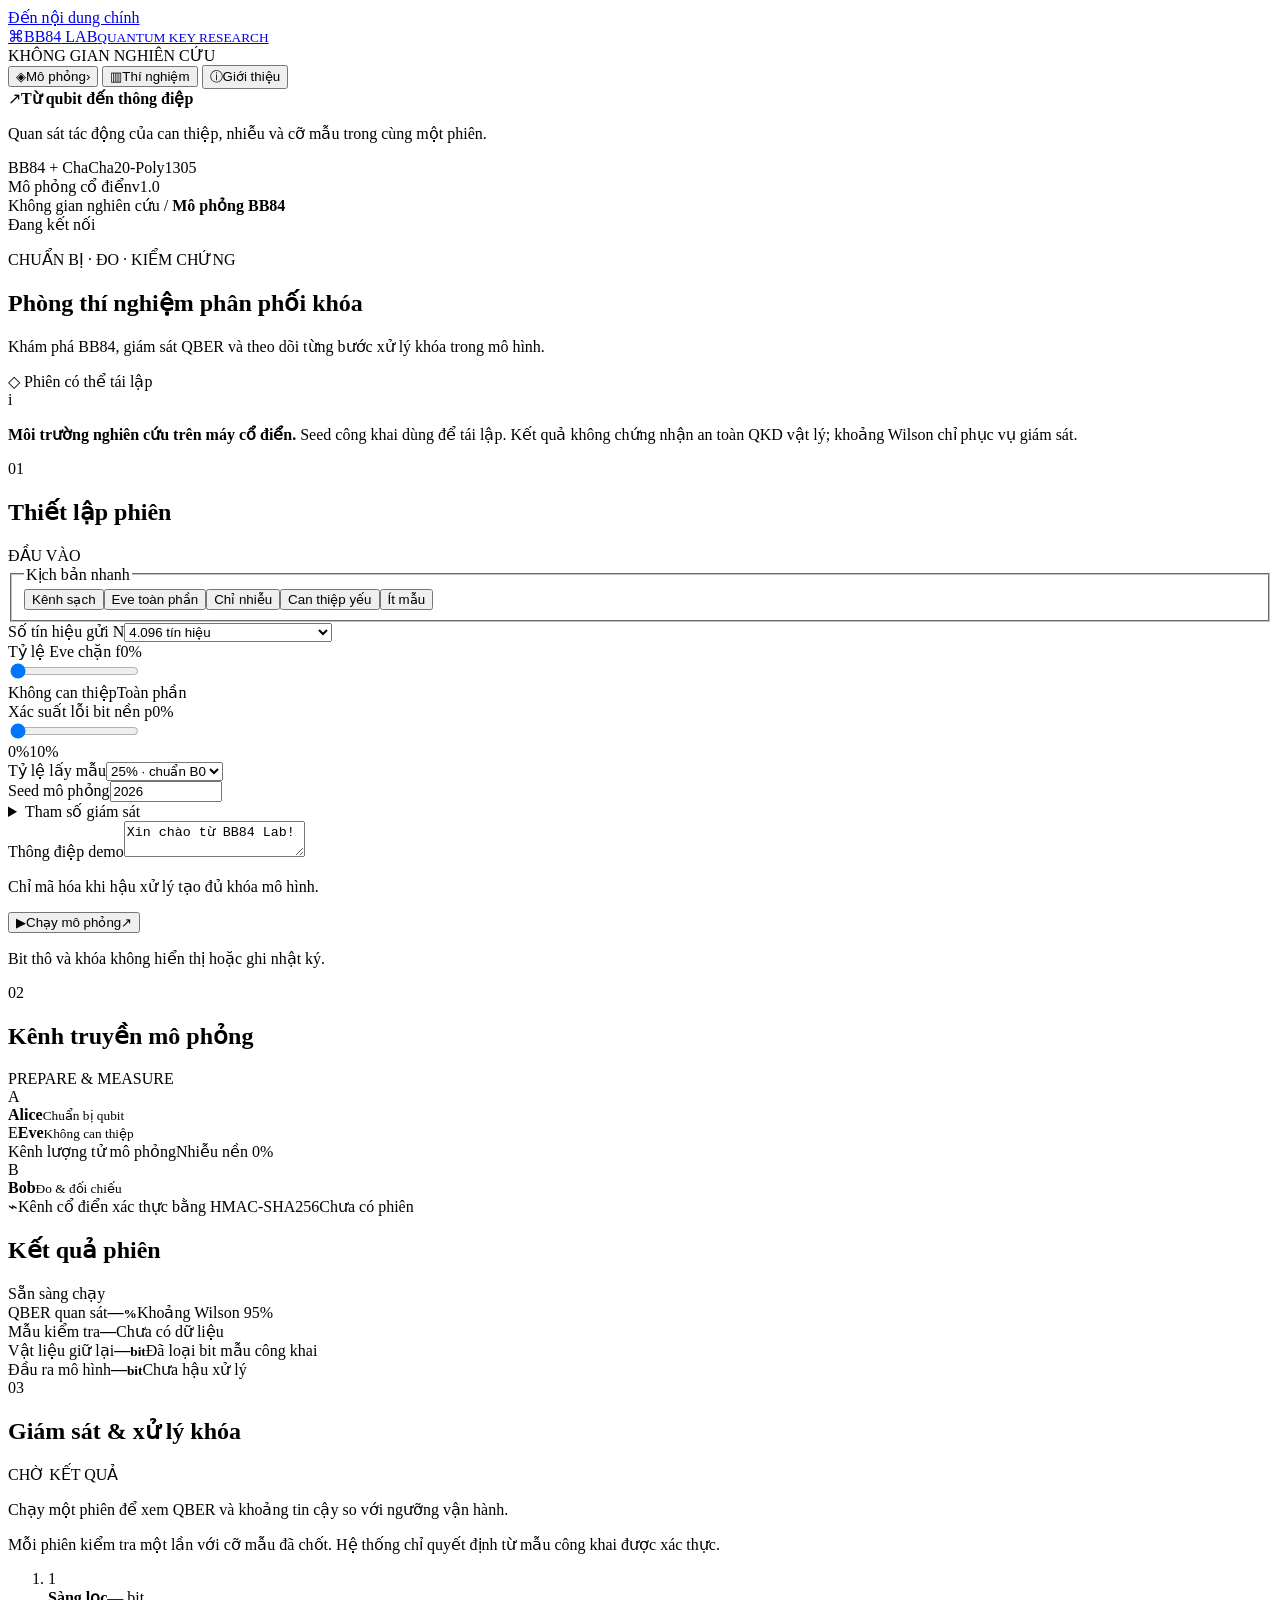
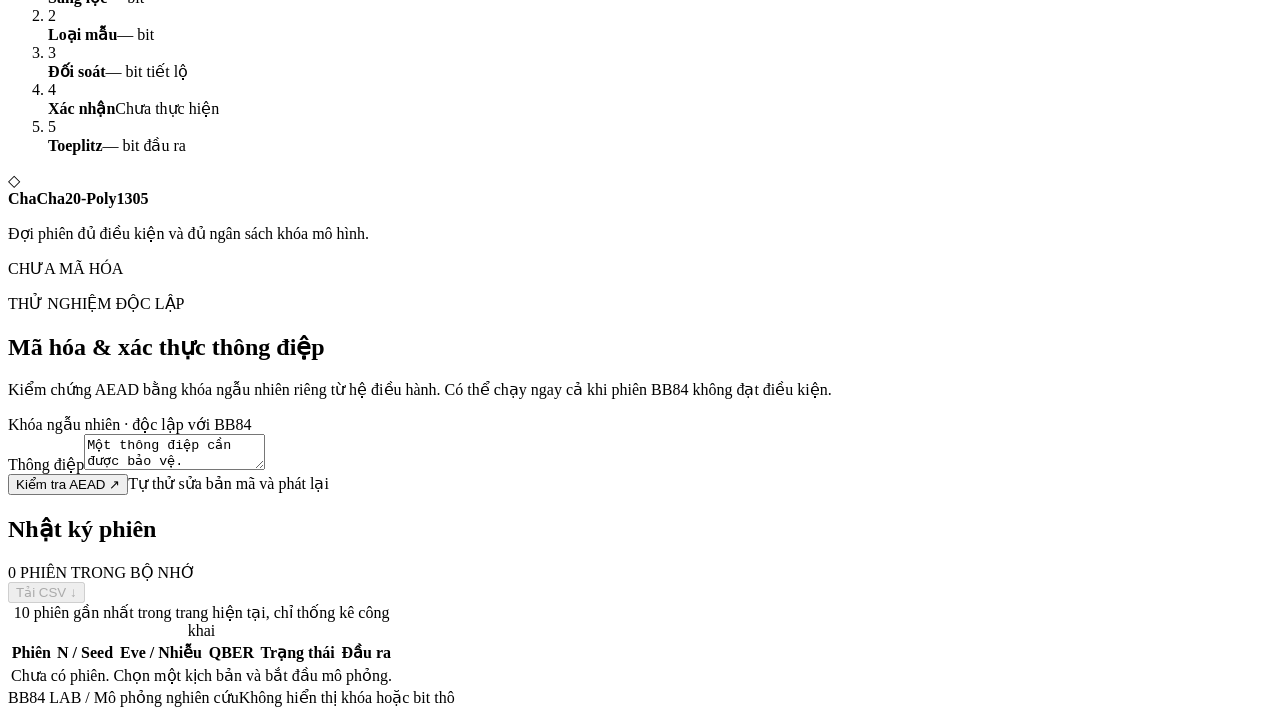
==== web/index.html @ b5ab41c3 "Initial commit" ====
<!doctype html>
<html lang="vi">
<head>
  <meta charset="utf-8">
  <meta name="viewport" content="width=device-width, initial-scale=1">
  <meta name="theme-color" content="#112d3a">
  <title>BB84 Lab · Phòng thí nghiệm phân phối khóa</title>
  <link rel="stylesheet" href="/styles.css">
  <script src="/app.js" defer></script>
</head>
<body>
  <a class="skip-link" href="#main-content">Đến nội dung chính</a>
  <aside class="sidebar">
    <a class="brand" href="#simulation" aria-label="BB84 Lab, trang mô phỏng"><span class="brand-icon" aria-hidden="true">⌘</span><span>BB84<span class="brand-light"> LAB</span><small>QUANTUM KEY RESEARCH</small></span></a>
    <div class="sidebar-label">KHÔNG GIAN NGHIÊN CỨU</div>
    <nav aria-label="Điều hướng chính">
      <button class="nav-link active" data-view="simulation" aria-current="page"><span aria-hidden="true">◈</span>Mô phỏng<span class="nav-arrow" aria-hidden="true">›</span></button>
      <button class="nav-link" data-view="experiments"><span aria-hidden="true">▥</span>Thí nghiệm</button>
      <button class="nav-link" data-view="about"><span aria-hidden="true">ⓘ</span>Giới thiệu</button>
    </nav>
    <div class="sidebar-note"><span class="small-orbit" aria-hidden="true">↗</span><strong>Từ qubit đến thông điệp</strong><p>Quan sát tác động của can thiệp, nhiễu và cỡ mẫu trong cùng một phiên.</p><span class="tag">BB84 + ChaCha20-Poly1305</span></div>
    <div class="sidebar-footer"><span class="status-dot" aria-hidden="true"></span>Mô phỏng cổ điển<span class="sidebar-version">v1.0</span></div>
  </aside>

  <div class="workspace">
    <header class="topbar"><div><span class="breadcrumb">Không gian nghiên cứu</span><span aria-hidden="true"> / </span><strong id="breadcrumb-current">Mô phỏng BB84</strong></div><div class="connection" id="connection-status" role="status"><span class="status-dot pending" aria-hidden="true"></span><span>Đang kết nối</span></div></header>
    <main id="main-content">
      <section id="view-simulation" class="view" aria-labelledby="page-title">
        <div class="page-heading"><div><p class="eyebrow">CHUẨN BỊ · ĐO · KIỂM CHỨNG</p><h1 id="page-title">Phòng thí nghiệm phân phối khóa</h1><p class="page-description">Khám phá BB84, giám sát QBER và theo dõi từng bước xử lý khóa trong mô hình.</p></div><span class="outline-tag"><span aria-hidden="true">◇</span> Phiên có thể tái lập</span></div>
        <div class="scope-banner"><span class="info-icon" aria-hidden="true">i</span><p><strong>Môi trường nghiên cứu trên máy cổ điển.</strong> Seed công khai dùng để tái lập. Kết quả không chứng nhận an toàn QKD vật lý; khoảng Wilson chỉ phục vụ giám sát.</p></div>

        <div class="simulation-grid">
          <section class="card controls-card" aria-labelledby="configuration-title">
            <div class="card-heading"><div><span class="section-number">01</span><h2 id="configuration-title">Thiết lập phiên</h2></div><span class="mini-label">ĐẦU VÀO</span></div>
            <form id="simulation-form">
              <fieldset class="preset-fieldset"><legend>Kịch bản nhanh</legend><div class="presets"><button type="button" class="preset active" data-preset="clean">Kênh sạch</button><button type="button" class="preset" data-preset="eve">Eve toàn phần</button><button type="button" class="preset" data-preset="noise">Chỉ nhiễu</button><button type="button" class="preset" data-preset="weak">Can thiệp yếu</button><button type="button" class="preset" data-preset="small">Ít mẫu</button></div></fieldset>
              <div class="form-row"><label for="signals">Số tín hiệu gửi <span>N</span></label><select id="signals" name="signals"><option value="16">16 tín hiệu · kiểm tra thiếu mẫu</option><option value="1024">1.024 tín hiệu</option><option value="4096" selected>4.096 tín hiệu</option><option value="16384">16.384 tín hiệu</option></select></div>
              <div class="form-row range-row"><div class="label-line"><label for="eve">Tỷ lệ Eve chặn <span>f</span></label><output id="eve-value" for="eve">0%</output></div><input id="eve" name="eve_fraction" type="range" min="0" max="1" step="0.01" value="0"><div class="range-captions"><span>Không can thiệp</span><span>Toàn phần</span></div></div>
              <div class="form-row range-row"><div class="label-line"><label for="noise">Xác suất lỗi bit nền <span>p</span></label><output id="noise-value" for="noise">0%</output></div><input id="noise" name="noise_probability" type="range" min="0" max="0.1" step="0.001" value="0"><div class="range-captions"><span>0%</span><span>10%</span></div></div>
              <div class="two-columns"><div class="form-row"><label for="sample">Tỷ lệ lấy mẫu</label><select id="sample" name="sample_fraction"><option value="0.1">10%</option><option value="0.25" selected>25% · chuẩn B0</option><option value="0.5">50%</option></select></div><div class="form-row"><label for="seed">Seed mô phỏng</label><input id="seed" name="seed" type="number" min="0" max="2147483647" step="1" value="2026" required></div></div>
              <details class="advanced"><summary>Tham số giám sát</summary><div class="two-columns"><div class="form-row"><label for="threshold">Ngưỡng QBER</label><select id="threshold"><option value="0.03">3%</option><option value="0.05" selected>5%</option><option value="0.08">8%</option></select></div><div class="form-row"><label for="min-samples">Mẫu tối thiểu</label><input id="min-samples" type="number" min="1" max="10000" value="100" step="1" required></div></div><label class="checkbox-label" for="tamper-transcript"><input id="tamper-transcript" type="checkbox">Thử sửa transcript công khai</label><p class="input-help">Phiên phải hủy ngay khi xác thực thất bại.</p></details>
              <div class="form-row"><label for="session-message">Thông điệp demo</label><textarea id="session-message" rows="2" maxlength="4096">Xin chào từ BB84 Lab!</textarea><p class="input-help">Chỉ mã hóa khi hậu xử lý tạo đủ khóa mô hình.</p></div>
              <button id="run-session" class="button primary" type="submit"><span aria-hidden="true">▶</span><span>Chạy mô phỏng</span><span class="button-shortcut" aria-hidden="true">↗</span></button>
              <p class="form-footnote">Bit thô và khóa không hiển thị hoặc ghi nhật ký.</p>
            </form>
          </section>

          <div class="results-column">
            <section class="card topology-card" aria-labelledby="channel-title"><div class="card-heading"><div><span class="section-number">02</span><h2 id="channel-title">Kênh truyền mô phỏng</h2></div><span class="tag neutral">PREPARE &amp; MEASURE</span></div>
              <div class="topology"><div class="participant"><div class="participant-icon alice" aria-hidden="true">A</div><strong>Alice</strong><small>Chuẩn bị qubit</small></div><div class="quantum-link"><div class="eve-node" id="eve-node"><span aria-hidden="true">E</span><strong>Eve</strong><small id="eve-channel-label">Không can thiệp</small></div><div class="signal-line" aria-hidden="true"><i></i><i></i><i></i><i></i><i></i></div><span class="channel-label">Kênh lượng tử mô phỏng</span><span class="channel-noise" id="noise-channel-label">Nhiễu nền 0%</span></div><div class="participant"><div class="participant-icon bob" aria-hidden="true">B</div><strong>Bob</strong><small>Đo &amp; đối chiếu</small></div></div><div class="authenticated-line"><span aria-hidden="true">⌁</span>Kênh cổ điển xác thực bằng HMAC-SHA256<span class="line-status" id="transcript-status">Chưa có phiên</span></div>
            </section>

            <section aria-labelledby="result-title"><div class="result-title-row"><h2 id="result-title">Kết quả phiên</h2><span class="result-badge neutral" id="session-state">Sẵn sàng chạy</span></div><div id="session-error" class="error-message" role="alert" hidden></div><div class="metrics" id="session-metrics" aria-live="polite" aria-atomic="true"><article class="metric"><span class="metric-label">QBER quan sát</span><strong id="metric-qber">—<small>%</small></strong><span class="metric-note" id="metric-ci">Khoảng Wilson 95%</span></article><article class="metric"><span class="metric-label">Mẫu kiểm tra</span><strong id="metric-samples">—</strong><span class="metric-note" id="metric-errors">Chưa có dữ liệu</span></article><article class="metric"><span class="metric-label">Vật liệu giữ lại</span><strong id="metric-retained">—<small>bit</small></strong><span class="metric-note">Đã loại bit mẫu công khai</span></article><article class="metric"><span class="metric-label">Đầu ra mô hình</span><strong id="metric-output">—<small>bit</small></strong><span class="metric-note" id="metric-key-status">Chưa hậu xử lý</span></article></div></section>

            <section class="card monitor-card" aria-labelledby="monitor-title"><div class="card-heading"><div><span class="section-number">03</span><h2 id="monitor-title">Giám sát &amp; xử lý khóa</h2></div><span class="mini-label" id="runtime-label">CHỜ KẾT QUẢ</span></div><div class="monitor-visual" id="qber-visual"><p>Chạy một phiên để xem QBER và khoảng tin cậy so với ngưỡng vận hành.</p></div><p id="decision-explanation" class="decision-explanation">Mỗi phiên kiểm tra một lần với cỡ mẫu đã chốt. Hệ thống chỉ quyết định từ mẫu công khai được xác thực.</p><ol class="pipeline" aria-label="Các bước xử lý khóa"><li><span class="step-dot">1</span><div><strong>Sàng lọc</strong><span id="stage-sifted">— bit</span></div></li><li><span class="step-dot">2</span><div><strong>Loại mẫu</strong><span id="stage-retained">— bit</span></div></li><li><span class="step-dot">3</span><div><strong>Đối soát</strong><span id="stage-parity">— bit tiết lộ</span></div></li><li><span class="step-dot">4</span><div><strong>Xác nhận</strong><span id="stage-confirmation">Chưa thực hiện</span></div></li><li><span class="step-dot">5</span><div><strong>Toeplitz</strong><span id="stage-output">— bit đầu ra</span></div></li></ol><div class="encryption-result" id="integrated-encryption"><span class="lock-icon" aria-hidden="true">◇</span><div><strong>ChaCha20-Poly1305</strong><p id="integrated-status">Đợi phiên đủ điều kiện và đủ ngân sách khóa mô hình.</p></div><span id="integrated-badge" class="tag neutral">CHƯA MÃ HÓA</span></div><div id="session-details" class="session-details" hidden></div></section>
          </div>
        </div>

        <section class="card aead-card" aria-labelledby="aead-title"><div class="aead-description"><p class="eyebrow">THỬ NGHIỆM ĐỘC LẬP</p><h2 id="aead-title">Mã hóa &amp; xác thực thông điệp</h2><p>Kiểm chứng AEAD bằng khóa ngẫu nhiên riêng từ hệ điều hành. Có thể chạy ngay cả khi phiên BB84 không đạt điều kiện.</p><span class="tag neutral">Khóa ngẫu nhiên · độc lập với BB84</span></div><form id="aead-form" class="aead-form"><label for="aead-message">Thông điệp</label><textarea id="aead-message" rows="2" maxlength="4096">Một thông điệp cần được bảo vệ.</textarea><div class="aead-action"><button type="submit" class="button secondary" id="run-aead">Kiểm tra AEAD <span aria-hidden="true">↗</span></button><span class="input-help">Tự thử sửa bản mã và phát lại</span></div><div id="aead-result" aria-live="polite" class="aead-result"></div></form></section>

        <section class="card history-card" aria-labelledby="history-title"><div class="card-heading"><div><h2 id="history-title">Nhật ký phiên</h2><span class="mini-label" id="history-count">0 PHIÊN TRONG BỘ NHỚ</span></div><button class="text-button" id="download-history" disabled>Tải CSV <span aria-hidden="true">↓</span></button></div><div class="table-scroll"><table><caption class="sr-only">10 phiên gần nhất trong trang hiện tại, chỉ thống kê công khai</caption><thead><tr><th scope="col">Phiên</th><th scope="col">N / Seed</th><th scope="col">Eve / Nhiễu</th><th scope="col">QBER</th><th scope="col">Trạng thái</th><th scope="col">Đầu ra</th></tr></thead><tbody id="history-body"><tr><td colspan="6" class="empty-cell">Chưa có phiên. Chọn một kịch bản và bắt đầu mô phỏng.</td></tr></tbody></table></div></section>
      </section>

      <section id="view-experiments" class="view" aria-labelledby="experiments-title" hidden><div class="page-heading"><div><p class="eyebrow">DỮ LIỆU · ĐỐI SÁNH · ĐỘ BẤT ĐỊNH</p><h1 id="experiments-title">Kết quả thí nghiệm</h1><p class="page-description">Quan sát từ dữ liệu đã đo, tách hiệu chỉnh và đánh giá bằng seed mới.</p></div><button class="button secondary" id="refresh-study">Làm mới dữ liệu</button></div><div id="study-error" class="error-message" role="alert" hidden></div><div id="study-empty" class="card empty-study"><span class="empty-symbol" aria-hidden="true">▥</span><h2>Chưa có bộ thí nghiệm hoàn tất</h2><p>Kết quả sẽ xuất hiện sau khi bộ chạy nghiên cứu hoàn thành. Không có số liệu minh họa được điền sẵn.</p></div><div id="study-content" hidden><div class="study-summary metrics"><article class="metric"><span class="metric-label">Phiên mô phỏng độc lập</span><strong id="study-sessions">—</strong><span class="metric-note">Không cộng lặp kết quả ghép cặp</span></article><article class="metric"><span class="metric-label">Tỷ lệ mẫu đóng băng</span><strong id="study-alpha">—</strong><span class="metric-note">Chọn trước khi đánh giá độc lập</span></article><article class="metric"><span class="metric-label">Bộ đánh giá</span><strong id="study-evaluation">—</strong><span class="metric-note">Seed khác bộ hiệu chỉnh</span></article><article class="metric"><span class="metric-label">Mốc đối sánh B0</span><strong>25<small>%</small></strong><span class="metric-note">Cùng N, f, p và luật giám sát</span></article></div><section class="card chart-card"><div class="card-heading"><div><h2>QBER theo mức can thiệp</h2><span class="mini-label" id="study-source-label">DỮ LIỆU ĐÃ ĐO</span></div><div class="chart-filters"><label for="study-n">N<select id="study-n"></select></label><label for="study-noise">Nhiễu<select id="study-noise"></select></label></div></div><div id="study-chart" class="study-chart"></div><p class="chart-caption">Đường nét đứt: kỳ vọng của mô hình. Điểm và đường liền: QBER trung bình đo được. Khoảng Wilson của tỷ lệ bất thường có trong bảng.</p></section><section class="card"><div class="card-heading"><div><h2>Thống kê theo cấu hình</h2><span class="mini-label">KHÔNG GỘP CAN THIỆP YẾU VỚI MẠNH</span></div></div><div class="table-scroll"><table><caption class="sr-only">Các kết quả theo bộ lọc N và nhiễu</caption><thead><tr><th scope="col">Eve</th><th scope="col">Lấy mẫu</th><th scope="col">Số phiên</th><th scope="col">QBER TB</th><th scope="col">Bất thường · CI 95%</th><th scope="col">Chưa đủ bằng chứng</th><th scope="col">Y_pre TB</th></tr></thead><tbody id="study-table"></tbody></table></div></section><section class="card" aria-labelledby="paired-title"><div class="card-heading"><div><h2 id="paired-title">Chênh lệch ghép cặp so với B0</h2><span class="mini-label">Y_PRE · CÙNG PHIÊN · CÙNG MỨC NHIỄU ĐÃ CHỌN</span></div></div><p class="paired-explanation">Hiệu số số bit tiền xử lý của từng phương án trừ B0 (25%). CI bootstrap 95% mô tả trung bình; phân bố thể hiện qua trung vị và khoảng nhỏ nhất–lớn nhất. Y_pre tăng chưa chứng minh khóa cuối tăng hoặc đạt đủ tiêu chí lựa chọn.</p><div class="table-scroll"><table><caption class="sr-only">Phân bố chênh lệch Y_pre theo cặp phiên, N=4.096</caption><thead><tr><th scope="col">Eve</th><th scope="col">Lấy mẫu</th><th scope="col">Số cặp</th><th scope="col">TB · CI 95% (bit)</th><th scope="col">Trung vị</th><th scope="col">Nhỏ nhất → lớn nhất</th><th scope="col">Nhận định trong mô hình</th></tr></thead><tbody id="paired-table"></tbody></table></div></section><section class="card postprocessing-study" id="study-postprocessing" aria-labelledby="post-study-title" hidden><div class="card-heading"><div><h2 id="post-study-title">Hậu xử lý đã đo</h2><span class="mini-label">CASCADE · XÁC NHẬN · TOEPLITZ</span></div></div><div class="metrics"><article class="metric"><span class="metric-label">Phiên đã xử lý</span><strong id="study-post-rows">—</strong><span class="metric-note">Không thêm phiên mô phỏng độc lập</span></article><article class="metric"><span class="metric-label">Đủ khóa mô hình</span><strong id="study-post-ready">—</strong><span class="metric-note">Đã xác nhận và đủ ngân sách đầu ra</span></article><article class="metric"><span class="metric-label">Thất bại · đã hủy</span><strong id="study-post-failed">—</strong><span class="metric-note">Không phát hành khóa khi xác nhận lỗi</span></article></div><p class="paired-explanation">Y_final được đo sau đối soát, xác nhận và rút ngắn theo ngân sách entropy đã công bố của mô hình giáo dục. Cascade hữu hạn vòng có thể chưa sửa hết lỗi; xác nhận thất bại phải hủy phiên. Các giá trị này không phải bảo đảm QKD vật lý hoặc composable.</p></section><section class="card study-downloads"><h2>Dữ liệu &amp; biểu đồ</h2><p class="input-help" id="study-selection-note"></p><div class="download-links" id="study-downloads"></div><div id="study-figures" class="study-figures"></div></section></div></section>

      <section id="view-about" class="view" aria-labelledby="about-title" hidden><div class="page-heading"><div><p class="eyebrow">NGUYÊN LÝ · PHẠM VI · GIỚI HẠN</p><h1 id="about-title">Hiểu đúng mô hình</h1><p class="page-description">Một phòng thí nghiệm phần mềm cho việc học và đánh giá giám sát QBER.</p></div></div><div class="about-grid"><article class="card about-card"><span class="section-number">01</span><h2>BB84 chuẩn bị và đo</h2><p>Alice và Bob chọn cơ sở Z/X độc lập. Các vị trí có cùng cơ sở được sàng lọc; mẫu công khai được loại khỏi vật liệu giữ lại của cả hai phía.</p><p>Eve chặn–đo–gửi lại toàn phần tạo QBER kỳ vọng 25% khi không có nhiễu. Với lỗi bit nền độc lập: <code>q = p + f/4 − pf/2</code>. Các trường hợp chuẩn bị/đo một qubit được đối chiếu bằng Qiskit/Aer trong bộ kiểm chứng.</p></article><article class="card about-card"><span class="section-number">02</span><h2>Giám sát không xác định nguyên nhân</h2><p>Khoảng Wilson 95% so với ngưỡng vận hành cho ba trạng thái: tiếp tục, bất thường hoặc chưa đủ bằng chứng. QBER cao có thể do Eve, nhiễu hoặc cả hai.</p><p>Can thiệp yếu có thể không bị phát hiện. Một kết quả QBER thấp không chứng minh phiên an toàn.</p></article><article class="card about-card"><span class="section-number">03</span><h2>Hậu xử lý ở mức giáo dục</h2><p>Đã triển khai đối soát Cascade bằng parity, xác nhận khóa và rút ngắn bằng Toeplitz, có theo dõi dữ liệu tiết lộ và ngân sách đầu ra. Nếu xác nhận thất bại hoặc thiếu ngân sách, phiên bị hủy. Không sao chép bit Alice sang Bob hoặc băm chuỗi ngắn để tạo thêm entropy.</p><p>Đầu ra là khóa của mô hình, chưa phải chứng nhận an toàn QKD composable hay phân tích finite-key đầy đủ.</p></article><article class="card about-card"><span class="section-number">04</span><h2>AEAD và vòng đời khóa</h2><p>ChaCha20-Poly1305 do thư viện <code>cryptography</code> thực hiện. Nonce 96 bit không lặp với cùng khóa; AAD ràng buộc phiên, vai trò và số thứ tự. Phía nhận từ chối phát lại.</p><p>Seed nghiên cứu là công khai. Không dùng khóa từ mô phỏng để bảo vệ dữ liệu thật. Demo AEAD riêng dùng khóa ngẫu nhiên từ hệ điều hành.</p></article></div><div class="scope-banner about-footer"><span class="info-icon" aria-hidden="true">i</span><p>Không có photon thật, thiết bị quang học hoặc truyền thông lượng tử vật lý. Mọi kết luận chỉ áp dụng cho mô hình và các cấu hình đã kiểm tra.</p></div></section>
      <footer class="page-footer"><span>BB84 LAB <span aria-hidden="true">/</span> Mô phỏng nghiên cứu</span><span>Không hiển thị khóa hoặc bit thô</span></footer>
    </main>
  </div>
</body>
</html>
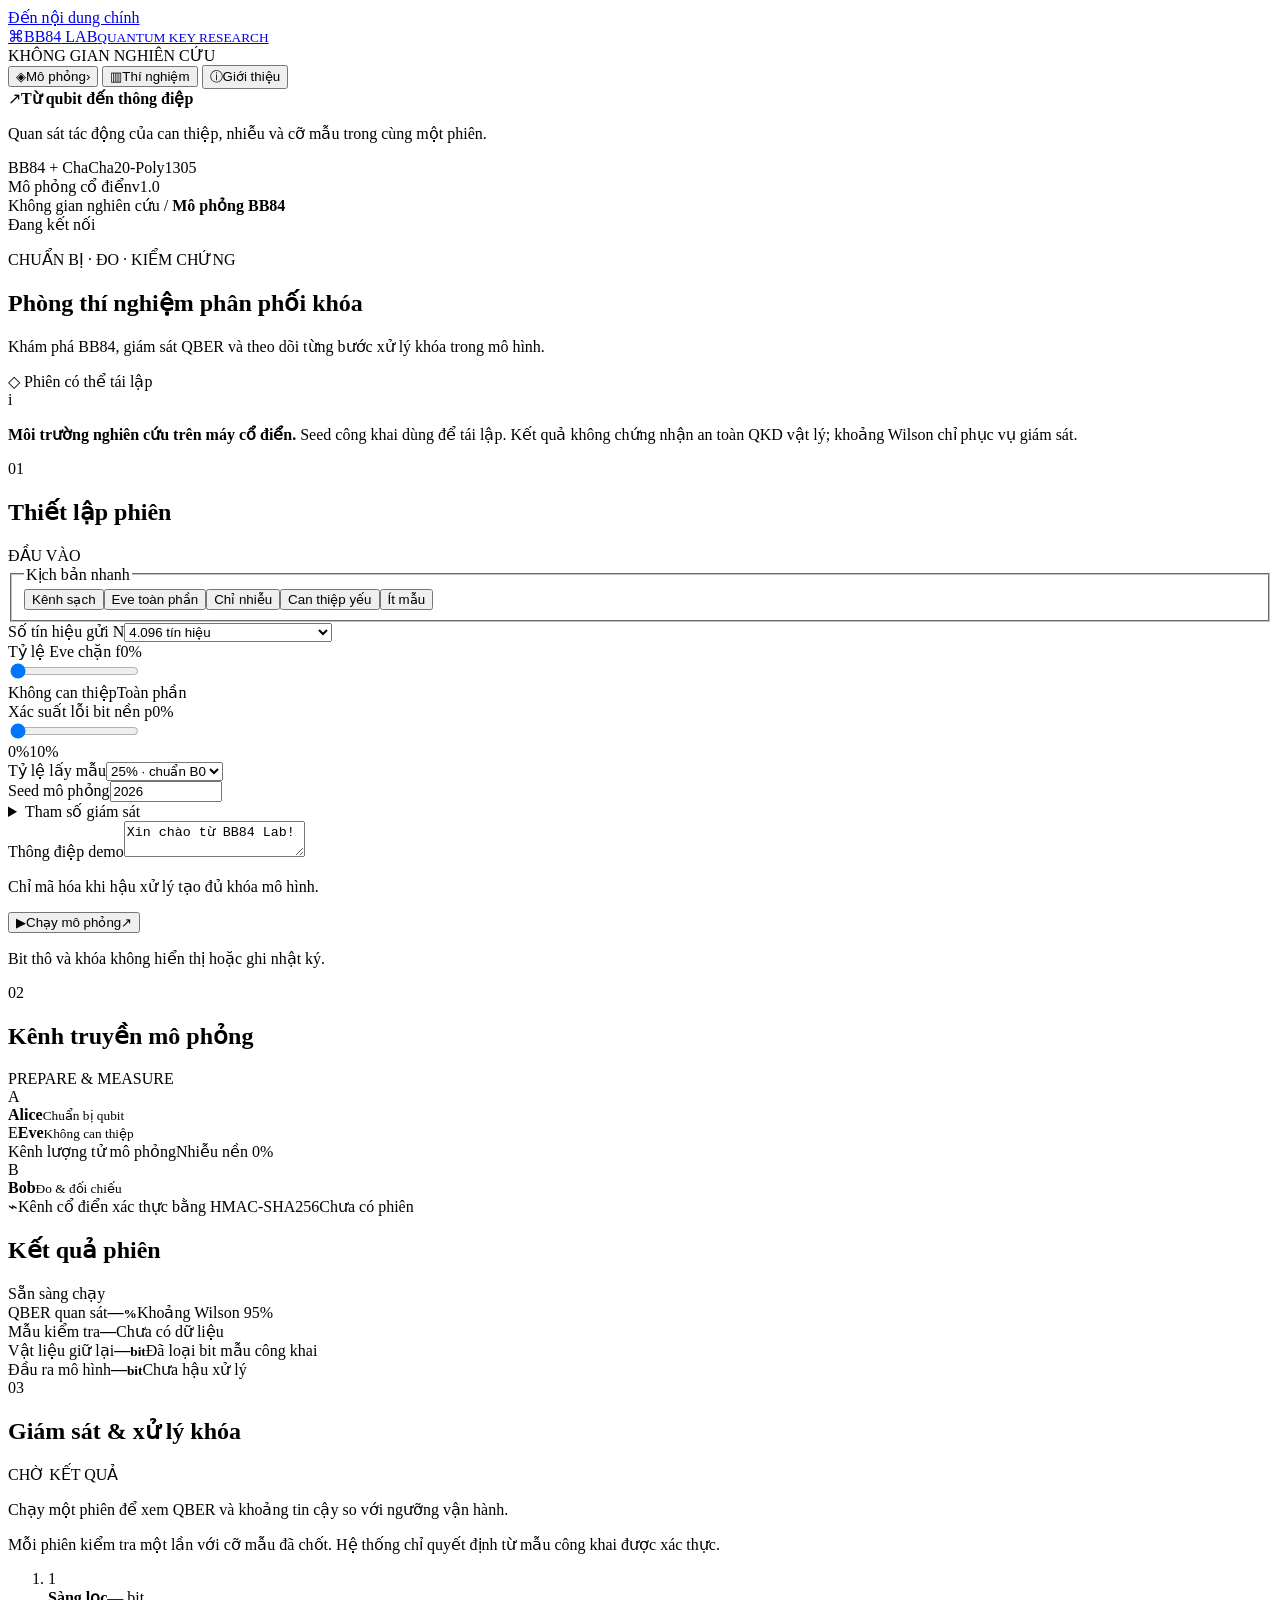
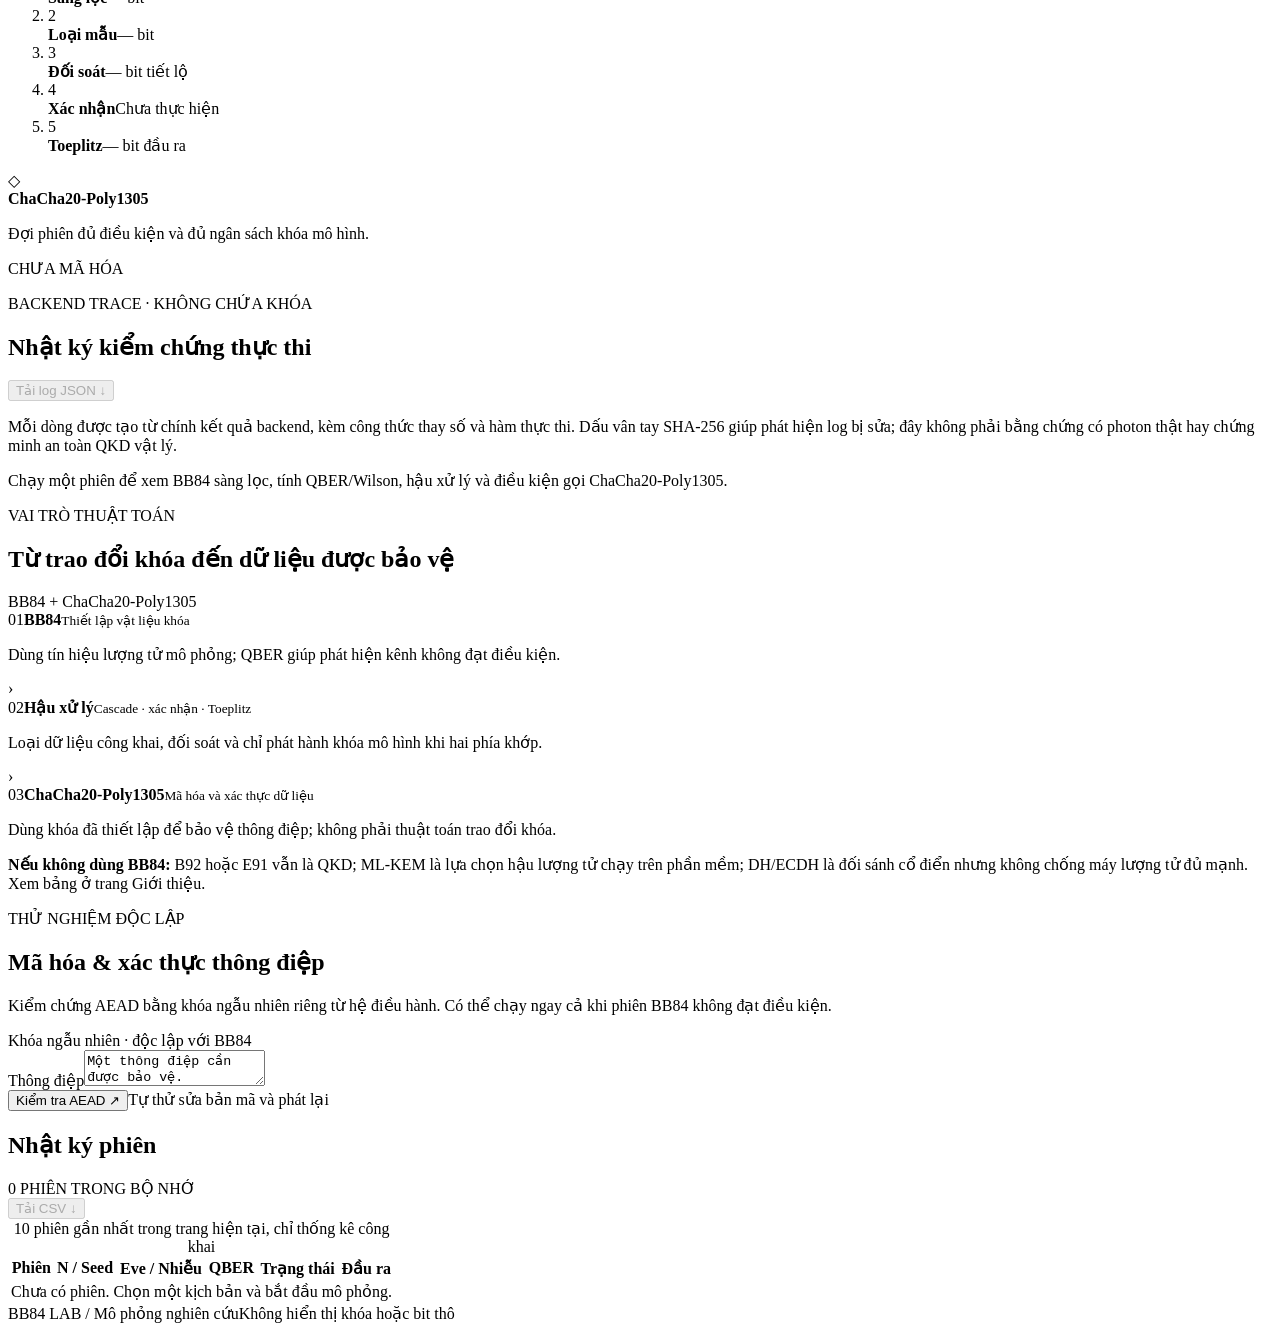
==== commit 618d505e: "feat: add BB84 execution verification" ====
--- a/web/index.html
+++ b/web/index.html
@@ -56,6 +56,38 @@
           </div>
         </div>
 
+        <section class="card verification-card" aria-labelledby="verification-title">
+          <div class="verification-heading">
+            <div><p class="eyebrow">BACKEND TRACE · KHÔNG CHỨA KHÓA</p><h2 id="verification-title">Nhật ký kiểm chứng thực thi</h2></div>
+            <button class="button secondary audit-download" id="download-verification" type="button" disabled>Tải log JSON <span aria-hidden="true">↓</span></button>
+          </div>
+          <p class="verification-intro">Mỗi dòng được tạo từ chính kết quả backend, kèm công thức thay số và hàm thực thi. Dấu vân tay SHA-256 giúp phát hiện log bị sửa; đây không phải bằng chứng có photon thật hay chứng minh an toàn QKD vật lý.</p>
+          <div id="verification-empty" class="verification-empty">Chạy một phiên để xem BB84 sàng lọc, tính QBER/Wilson, hậu xử lý và điều kiện gọi ChaCha20-Poly1305.</div>
+          <div id="verification-content" hidden aria-live="polite">
+            <div class="verification-grid">
+              <section class="verification-panel" aria-labelledby="verification-bb84-title"><h3 id="verification-bb84-title">BB84 · QBER</h3><ol id="verification-bb84" class="verification-list"></ol></section>
+              <section class="verification-panel" aria-labelledby="verification-post-title"><h3 id="verification-post-title">Hậu xử lý khóa</h3><ol id="verification-postprocess" class="verification-list"></ol></section>
+              <section class="verification-panel" aria-labelledby="verification-aead-title"><h3 id="verification-aead-title">ChaCha20-Poly1305</h3><ol id="verification-aead" class="verification-list"></ol></section>
+            </div>
+            <div class="verification-digest"><span>Dấu vân tay log SHA-256</span><code id="verification-sha">—</code></div>
+          </div>
+        </section>
+
+        <section class="card crypto-stack" aria-labelledby="crypto-stack-title">
+          <div class="crypto-stack-heading">
+            <div><p class="eyebrow">VAI TRÒ THUẬT TOÁN</p><h2 id="crypto-stack-title">Từ trao đổi khóa đến dữ liệu được bảo vệ</h2></div>
+            <span class="tag">BB84 + ChaCha20-Poly1305</span>
+          </div>
+          <div class="crypto-stack-flow">
+            <article><span class="stack-step">01</span><strong>BB84</strong><small>Thiết lập vật liệu khóa</small><p>Dùng tín hiệu lượng tử mô phỏng; QBER giúp phát hiện kênh không đạt điều kiện.</p></article>
+            <span class="stack-arrow" aria-hidden="true">›</span>
+            <article><span class="stack-step">02</span><strong>Hậu xử lý</strong><small>Cascade · xác nhận · Toeplitz</small><p>Loại dữ liệu công khai, đối soát và chỉ phát hành khóa mô hình khi hai phía khớp.</p></article>
+            <span class="stack-arrow" aria-hidden="true">›</span>
+            <article><span class="stack-step">03</span><strong>ChaCha20-Poly1305</strong><small>Mã hóa và xác thực dữ liệu</small><p>Dùng khóa đã thiết lập để bảo vệ thông điệp; không phải thuật toán trao đổi khóa.</p></article>
+          </div>
+          <p class="crypto-stack-note"><strong>Nếu không dùng BB84:</strong> B92 hoặc E91 vẫn là QKD; ML-KEM là lựa chọn hậu lượng tử chạy trên phần mềm; DH/ECDH là đối sánh cổ điển nhưng không chống máy lượng tử đủ mạnh. Xem bảng ở trang Giới thiệu.</p>
+        </section>
+
         <section class="card aead-card" aria-labelledby="aead-title"><div class="aead-description"><p class="eyebrow">THỬ NGHIỆM ĐỘC LẬP</p><h2 id="aead-title">Mã hóa &amp; xác thực thông điệp</h2><p>Kiểm chứng AEAD bằng khóa ngẫu nhiên riêng từ hệ điều hành. Có thể chạy ngay cả khi phiên BB84 không đạt điều kiện.</p><span class="tag neutral">Khóa ngẫu nhiên · độc lập với BB84</span></div><form id="aead-form" class="aead-form"><label for="aead-message">Thông điệp</label><textarea id="aead-message" rows="2" maxlength="4096">Một thông điệp cần được bảo vệ.</textarea><div class="aead-action"><button type="submit" class="button secondary" id="run-aead">Kiểm tra AEAD <span aria-hidden="true">↗</span></button><span class="input-help">Tự thử sửa bản mã và phát lại</span></div><div id="aead-result" aria-live="polite" class="aead-result"></div></form></section>
 
         <section class="card history-card" aria-labelledby="history-title"><div class="card-heading"><div><h2 id="history-title">Nhật ký phiên</h2><span class="mini-label" id="history-count">0 PHIÊN TRONG BỘ NHỚ</span></div><button class="text-button" id="download-history" disabled>Tải CSV <span aria-hidden="true">↓</span></button></div><div class="table-scroll"><table><caption class="sr-only">10 phiên gần nhất trong trang hiện tại, chỉ thống kê công khai</caption><thead><tr><th scope="col">Phiên</th><th scope="col">N / Seed</th><th scope="col">Eve / Nhiễu</th><th scope="col">QBER</th><th scope="col">Trạng thái</th><th scope="col">Đầu ra</th></tr></thead><tbody id="history-body"><tr><td colspan="6" class="empty-cell">Chưa có phiên. Chọn một kịch bản và bắt đầu mô phỏng.</td></tr></tbody></table></div></section>
@@ -63,7 +95,37 @@
 
       <section id="view-experiments" class="view" aria-labelledby="experiments-title" hidden><div class="page-heading"><div><p class="eyebrow">DỮ LIỆU · ĐỐI SÁNH · ĐỘ BẤT ĐỊNH</p><h1 id="experiments-title">Kết quả thí nghiệm</h1><p class="page-description">Quan sát từ dữ liệu đã đo, tách hiệu chỉnh và đánh giá bằng seed mới.</p></div><button class="button secondary" id="refresh-study">Làm mới dữ liệu</button></div><div id="study-error" class="error-message" role="alert" hidden></div><div id="study-empty" class="card empty-study"><span class="empty-symbol" aria-hidden="true">▥</span><h2>Chưa có bộ thí nghiệm hoàn tất</h2><p>Kết quả sẽ xuất hiện sau khi bộ chạy nghiên cứu hoàn thành. Không có số liệu minh họa được điền sẵn.</p></div><div id="study-content" hidden><div class="study-summary metrics"><article class="metric"><span class="metric-label">Phiên mô phỏng độc lập</span><strong id="study-sessions">—</strong><span class="metric-note">Không cộng lặp kết quả ghép cặp</span></article><article class="metric"><span class="metric-label">Tỷ lệ mẫu đóng băng</span><strong id="study-alpha">—</strong><span class="metric-note">Chọn trước khi đánh giá độc lập</span></article><article class="metric"><span class="metric-label">Bộ đánh giá</span><strong id="study-evaluation">—</strong><span class="metric-note">Seed khác bộ hiệu chỉnh</span></article><article class="metric"><span class="metric-label">Mốc đối sánh B0</span><strong>25<small>%</small></strong><span class="metric-note">Cùng N, f, p và luật giám sát</span></article></div><section class="card chart-card"><div class="card-heading"><div><h2>QBER theo mức can thiệp</h2><span class="mini-label" id="study-source-label">DỮ LIỆU ĐÃ ĐO</span></div><div class="chart-filters"><label for="study-n">N<select id="study-n"></select></label><label for="study-noise">Nhiễu<select id="study-noise"></select></label></div></div><div id="study-chart" class="study-chart"></div><p class="chart-caption">Đường nét đứt: kỳ vọng của mô hình. Điểm và đường liền: QBER trung bình đo được. Khoảng Wilson của tỷ lệ bất thường có trong bảng.</p></section><section class="card"><div class="card-heading"><div><h2>Thống kê theo cấu hình</h2><span class="mini-label">KHÔNG GỘP CAN THIỆP YẾU VỚI MẠNH</span></div></div><div class="table-scroll"><table><caption class="sr-only">Các kết quả theo bộ lọc N và nhiễu</caption><thead><tr><th scope="col">Eve</th><th scope="col">Lấy mẫu</th><th scope="col">Số phiên</th><th scope="col">QBER TB</th><th scope="col">Bất thường · CI 95%</th><th scope="col">Chưa đủ bằng chứng</th><th scope="col">Y_pre TB</th></tr></thead><tbody id="study-table"></tbody></table></div></section><section class="card" aria-labelledby="paired-title"><div class="card-heading"><div><h2 id="paired-title">Chênh lệch ghép cặp so với B0</h2><span class="mini-label">Y_PRE · CÙNG PHIÊN · CÙNG MỨC NHIỄU ĐÃ CHỌN</span></div></div><p class="paired-explanation">Hiệu số số bit tiền xử lý của từng phương án trừ B0 (25%). CI bootstrap 95% mô tả trung bình; phân bố thể hiện qua trung vị và khoảng nhỏ nhất–lớn nhất. Y_pre tăng chưa chứng minh khóa cuối tăng hoặc đạt đủ tiêu chí lựa chọn.</p><div class="table-scroll"><table><caption class="sr-only">Phân bố chênh lệch Y_pre theo cặp phiên, N=4.096</caption><thead><tr><th scope="col">Eve</th><th scope="col">Lấy mẫu</th><th scope="col">Số cặp</th><th scope="col">TB · CI 95% (bit)</th><th scope="col">Trung vị</th><th scope="col">Nhỏ nhất → lớn nhất</th><th scope="col">Nhận định trong mô hình</th></tr></thead><tbody id="paired-table"></tbody></table></div></section><section class="card postprocessing-study" id="study-postprocessing" aria-labelledby="post-study-title" hidden><div class="card-heading"><div><h2 id="post-study-title">Hậu xử lý đã đo</h2><span class="mini-label">CASCADE · XÁC NHẬN · TOEPLITZ</span></div></div><div class="metrics"><article class="metric"><span class="metric-label">Phiên đã xử lý</span><strong id="study-post-rows">—</strong><span class="metric-note">Không thêm phiên mô phỏng độc lập</span></article><article class="metric"><span class="metric-label">Đủ khóa mô hình</span><strong id="study-post-ready">—</strong><span class="metric-note">Đã xác nhận và đủ ngân sách đầu ra</span></article><article class="metric"><span class="metric-label">Thất bại · đã hủy</span><strong id="study-post-failed">—</strong><span class="metric-note">Không phát hành khóa khi xác nhận lỗi</span></article></div><p class="paired-explanation">Y_final được đo sau đối soát, xác nhận và rút ngắn theo ngân sách entropy đã công bố của mô hình giáo dục. Cascade hữu hạn vòng có thể chưa sửa hết lỗi; xác nhận thất bại phải hủy phiên. Các giá trị này không phải bảo đảm QKD vật lý hoặc composable.</p></section><section class="card study-downloads"><h2>Dữ liệu &amp; biểu đồ</h2><p class="input-help" id="study-selection-note"></p><div class="download-links" id="study-downloads"></div><div id="study-figures" class="study-figures"></div></section></div></section>
 
-      <section id="view-about" class="view" aria-labelledby="about-title" hidden><div class="page-heading"><div><p class="eyebrow">NGUYÊN LÝ · PHẠM VI · GIỚI HẠN</p><h1 id="about-title">Hiểu đúng mô hình</h1><p class="page-description">Một phòng thí nghiệm phần mềm cho việc học và đánh giá giám sát QBER.</p></div></div><div class="about-grid"><article class="card about-card"><span class="section-number">01</span><h2>BB84 chuẩn bị và đo</h2><p>Alice và Bob chọn cơ sở Z/X độc lập. Các vị trí có cùng cơ sở được sàng lọc; mẫu công khai được loại khỏi vật liệu giữ lại của cả hai phía.</p><p>Eve chặn–đo–gửi lại toàn phần tạo QBER kỳ vọng 25% khi không có nhiễu. Với lỗi bit nền độc lập: <code>q = p + f/4 − pf/2</code>. Các trường hợp chuẩn bị/đo một qubit được đối chiếu bằng Qiskit/Aer trong bộ kiểm chứng.</p></article><article class="card about-card"><span class="section-number">02</span><h2>Giám sát không xác định nguyên nhân</h2><p>Khoảng Wilson 95% so với ngưỡng vận hành cho ba trạng thái: tiếp tục, bất thường hoặc chưa đủ bằng chứng. QBER cao có thể do Eve, nhiễu hoặc cả hai.</p><p>Can thiệp yếu có thể không bị phát hiện. Một kết quả QBER thấp không chứng minh phiên an toàn.</p></article><article class="card about-card"><span class="section-number">03</span><h2>Hậu xử lý ở mức giáo dục</h2><p>Đã triển khai đối soát Cascade bằng parity, xác nhận khóa và rút ngắn bằng Toeplitz, có theo dõi dữ liệu tiết lộ và ngân sách đầu ra. Nếu xác nhận thất bại hoặc thiếu ngân sách, phiên bị hủy. Không sao chép bit Alice sang Bob hoặc băm chuỗi ngắn để tạo thêm entropy.</p><p>Đầu ra là khóa của mô hình, chưa phải chứng nhận an toàn QKD composable hay phân tích finite-key đầy đủ.</p></article><article class="card about-card"><span class="section-number">04</span><h2>AEAD và vòng đời khóa</h2><p>ChaCha20-Poly1305 do thư viện <code>cryptography</code> thực hiện. Nonce 96 bit không lặp với cùng khóa; AAD ràng buộc phiên, vai trò và số thứ tự. Phía nhận từ chối phát lại.</p><p>Seed nghiên cứu là công khai. Không dùng khóa từ mô phỏng để bảo vệ dữ liệu thật. Demo AEAD riêng dùng khóa ngẫu nhiên từ hệ điều hành.</p></article></div><div class="scope-banner about-footer"><span class="info-icon" aria-hidden="true">i</span><p>Không có photon thật, thiết bị quang học hoặc truyền thông lượng tử vật lý. Mọi kết luận chỉ áp dụng cho mô hình và các cấu hình đã kiểm tra.</p></div></section>
+      <section id="view-about" class="view" aria-labelledby="about-title" hidden>
+        <div class="page-heading"><div><p class="eyebrow">NGUYÊN LÝ · PHẠM VI · GIỚI HẠN</p><h1 id="about-title">Hiểu đúng mô hình</h1><p class="page-description">Một phòng thí nghiệm phần mềm cho việc học và đánh giá giám sát QBER.</p></div></div>
+        <div class="about-grid">
+          <article class="card about-card"><span class="section-number">01</span><h2>BB84 chuẩn bị và đo</h2><p>Alice và Bob chọn cơ sở Z/X độc lập. Các vị trí có cùng cơ sở được sàng lọc; mẫu công khai được loại khỏi vật liệu giữ lại của cả hai phía.</p><p>Eve chặn–đo–gửi lại toàn phần tạo QBER kỳ vọng 25% khi không có nhiễu. Với lỗi bit nền độc lập: <code>q = p + f/4 − pf/2</code>. Các trường hợp chuẩn bị/đo một qubit được đối chiếu bằng Qiskit/Aer trong bộ kiểm chứng.</p></article>
+          <article class="card about-card"><span class="section-number">02</span><h2>Giám sát không xác định nguyên nhân</h2><p>Khoảng Wilson 95% so với ngưỡng vận hành cho ba trạng thái: tiếp tục, bất thường hoặc chưa đủ bằng chứng. QBER cao có thể do Eve, nhiễu hoặc cả hai.</p><p>Can thiệp yếu có thể không bị phát hiện. Một kết quả QBER thấp không chứng minh phiên an toàn.</p></article>
+          <article class="card about-card"><span class="section-number">03</span><h2>Hậu xử lý ở mức giáo dục</h2><p>Đã triển khai đối soát Cascade bằng parity, xác nhận khóa và rút ngắn bằng Toeplitz, có theo dõi dữ liệu tiết lộ và ngân sách đầu ra. Nếu xác nhận thất bại hoặc thiếu ngân sách, phiên bị hủy. Không sao chép bit Alice sang Bob hoặc băm chuỗi ngắn để tạo thêm entropy.</p><p>Đầu ra là khóa của mô hình, chưa phải chứng nhận an toàn QKD composable hay phân tích finite-key đầy đủ.</p></article>
+          <article class="card about-card"><span class="section-number">04</span><h2>AEAD và vòng đời khóa</h2><p>ChaCha20-Poly1305 do thư viện <code>cryptography</code> thực hiện. Nonce 96 bit không lặp với cùng khóa; AAD ràng buộc phiên, vai trò và số thứ tự. Phía nhận từ chối phát lại.</p><p>Seed nghiên cứu là công khai. Không dùng khóa từ mô phỏng để bảo vệ dữ liệu thật. Demo AEAD riêng dùng khóa ngẫu nhiên từ hệ điều hành.</p></article>
+        </div>
+
+        <section class="card alternatives-card" aria-labelledby="alternatives-title">
+          <div class="card-heading"><div><span class="section-number">05</span><h2 id="alternatives-title">Nếu không dùng BB84 thì dùng gì?</h2></div><span class="mini-label">CHỌN THEO MỤC TIÊU</span></div>
+          <p class="alternatives-intro">Các lựa chọn dưới đây thay phần <strong>thiết lập hoặc phân phối khóa</strong>. ChaCha20-Poly1305 vẫn nằm ở lớp mã hóa dữ liệu sau khi đã có khóa.</p>
+          <p class="table-hint">Vuốt ngang để xem đầy đủ bốn cột dữ liệu.</p>
+          <div class="table-scroll">
+            <table class="alternatives-table">
+              <caption class="sr-only">So sánh BB84 với các phương án thiết lập hoặc phân phối khóa khác</caption>
+              <thead><tr><th scope="col">Phương án</th><th scope="col">Nhóm</th><th scope="col">Dữ liệu nên hiển thị</th><th scope="col">Vai trò trong đề tài</th></tr></thead>
+              <tbody>
+                <tr><th scope="row"><strong>BB84</strong><span class="choice-status current">ĐANG DÙNG</span></th><td>QKD chuẩn bị–đo</td><td>QBER, khoảng Wilson, số bit qua từng bước</td><td>Mô phỏng và thí nghiệm chính</td></tr>
+                <tr><th scope="row"><strong>B92</strong><span class="choice-status">QKD</span></th><td>Hai trạng thái không trực giao</td><td>Lỗi, tỷ lệ kết quả có kết luận, tổn hao</td><td>Ít trạng thái chuẩn bị hơn; cần mô hình đo riêng</td></tr>
+                <tr><th scope="row"><strong>E91</strong><span class="choice-status">QKD</span></th><td>QKD dựa trên vướng víu</td><td>CHSH, tương quan đo, QBER và độ bất định</td><td>Mở rộng nếu có nguồn vướng víu hoặc mô phỏng Bell</td></tr>
+                <tr><th scope="row"><strong>ML-KEM</strong><span class="choice-status software">PQC</span></th><td>Thiết lập khóa hậu lượng tử</td><td>Thời gian, kích thước khóa/bản mã, trạng thái đóng/mở gói khóa</td><td>Chọn khi cần giải pháp phần mềm thực tế, không có kênh lượng tử</td></tr>
+                <tr><th scope="row"><strong>Diffie–Hellman</strong><span class="choice-status classical">DH/ECDH</span></th><td>Thỏa thuận khóa cổ điển</td><td>Thời gian, kích thước khóa công khai, trạng thái phiên</td><td>Chỉ dùng đối sánh; Shor đe dọa khi có máy lượng tử đủ mạnh</td></tr>
+              </tbody>
+            </table>
+          </div>
+          <p class="alternatives-decision"><strong>Quyết định phạm vi:</strong> giữ BB84 để nghiên cứu QBER; chỉ so sánh B92/E91/ML-KEM/DH/ECDH về nguyên lý. Không trộn số liệu của các mô hình chưa được triển khai.</p>
+        </section>
+
+        <div class="scope-banner about-footer"><span class="info-icon" aria-hidden="true">i</span><p>Không có photon thật, thiết bị quang học hoặc truyền thông lượng tử vật lý. Mọi kết luận chỉ áp dụng cho mô hình và các cấu hình đã kiểm tra.</p></div>
+      </section>
       <footer class="page-footer"><span>BB84 LAB <span aria-hidden="true">/</span> Mô phỏng nghiên cứu</span><span>Không hiển thị khóa hoặc bit thô</span></footer>
     </main>
   </div>
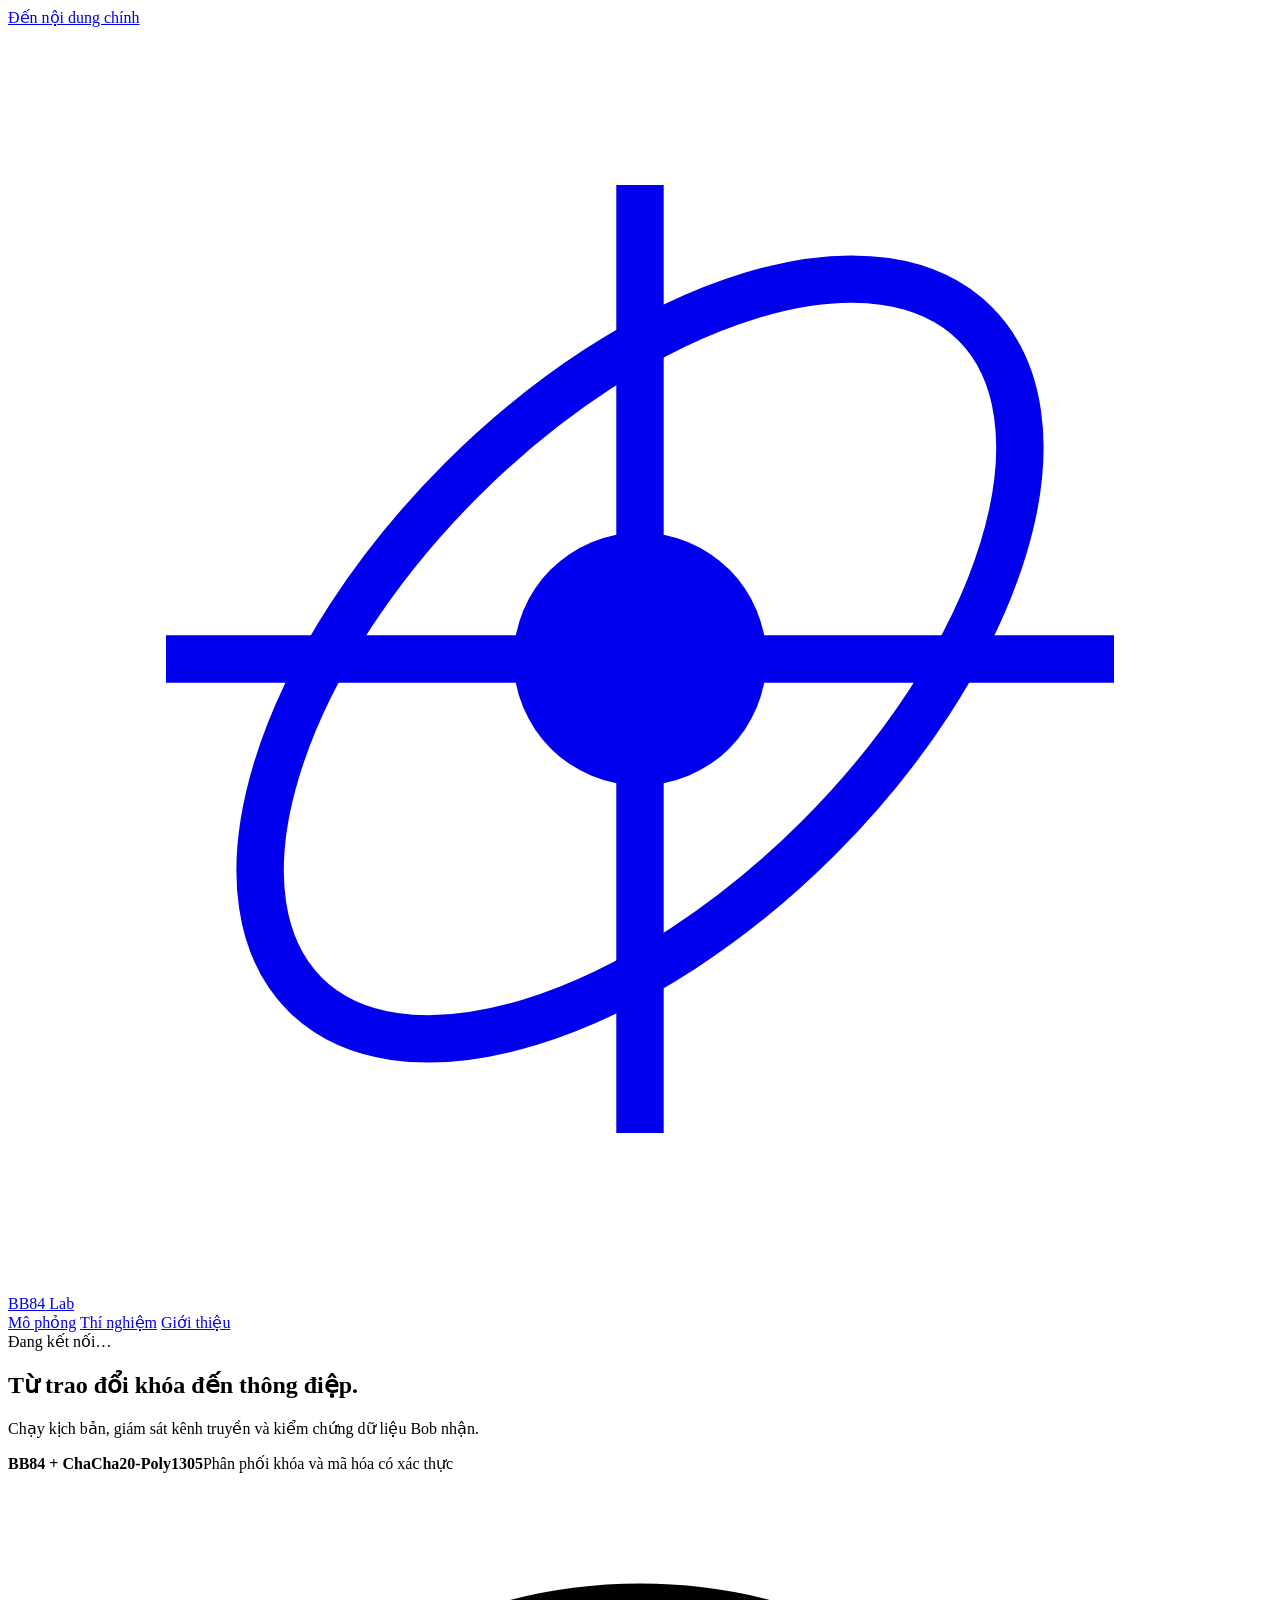
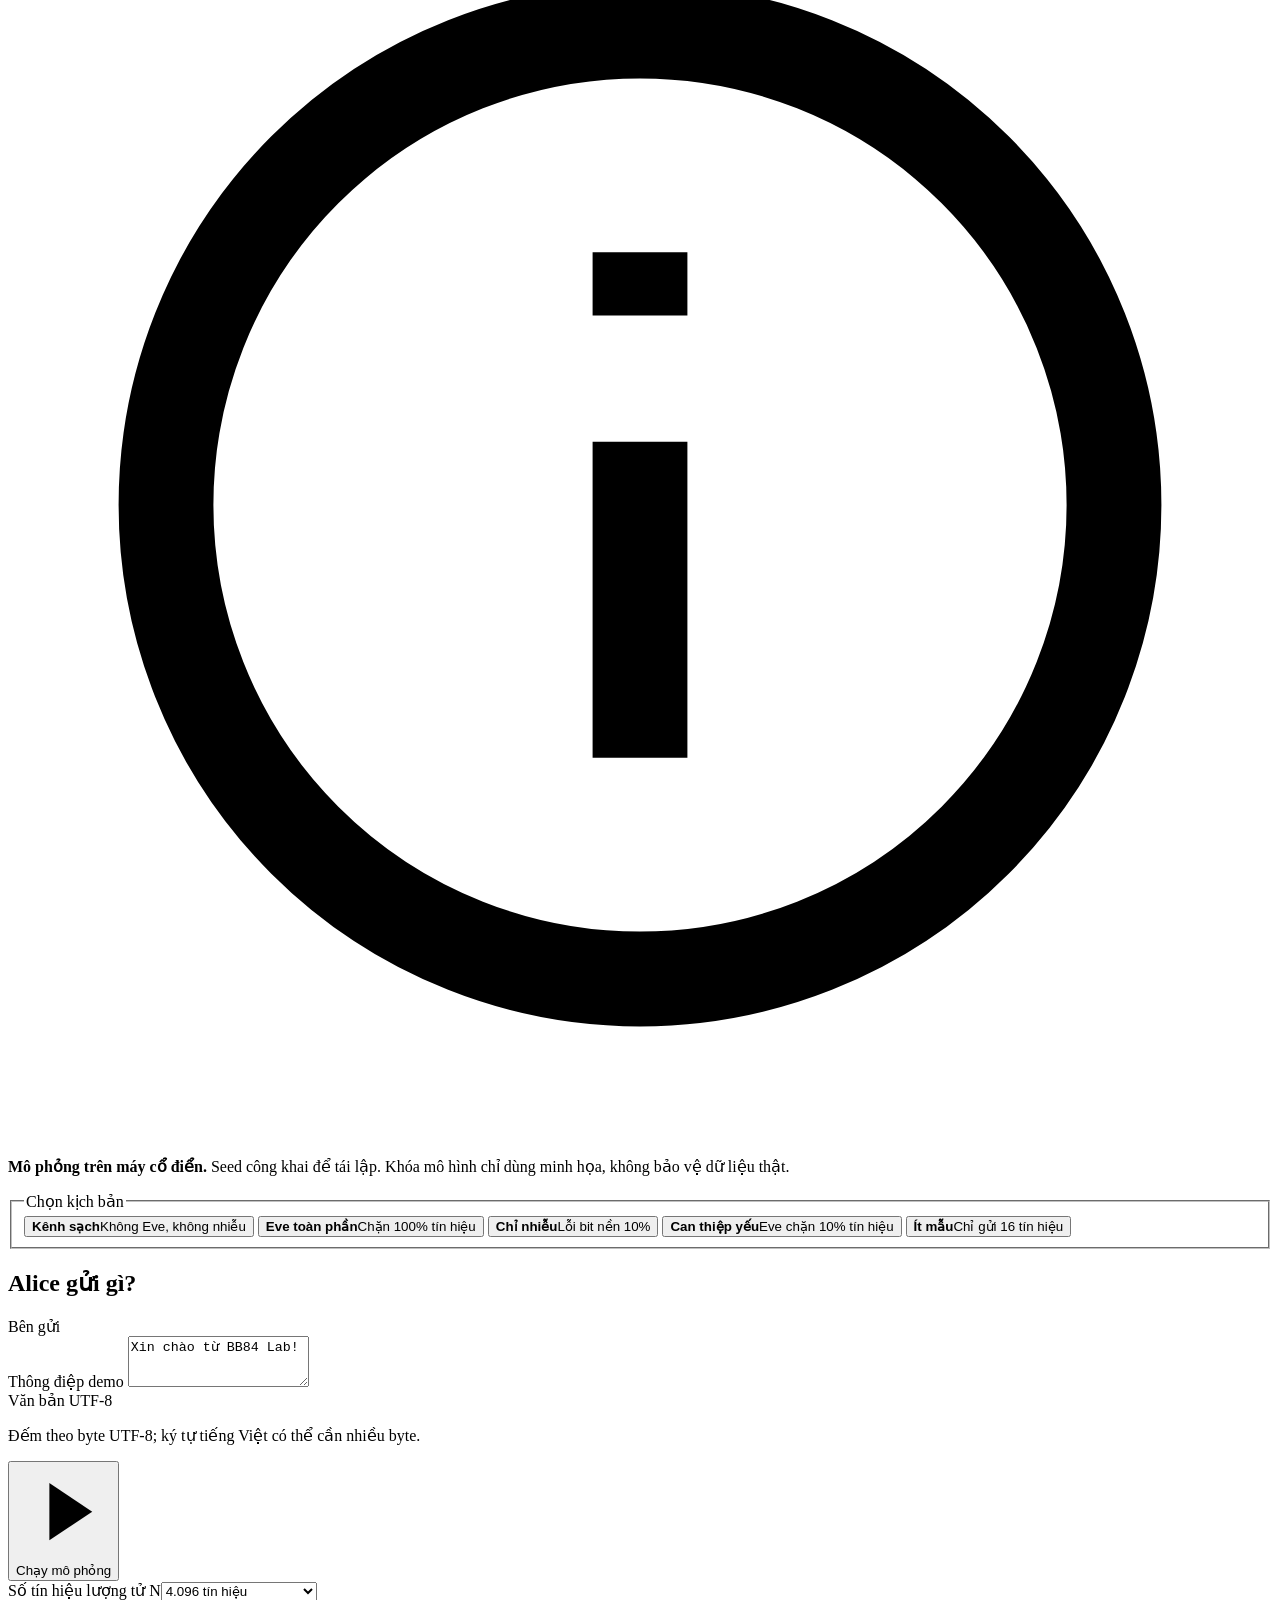
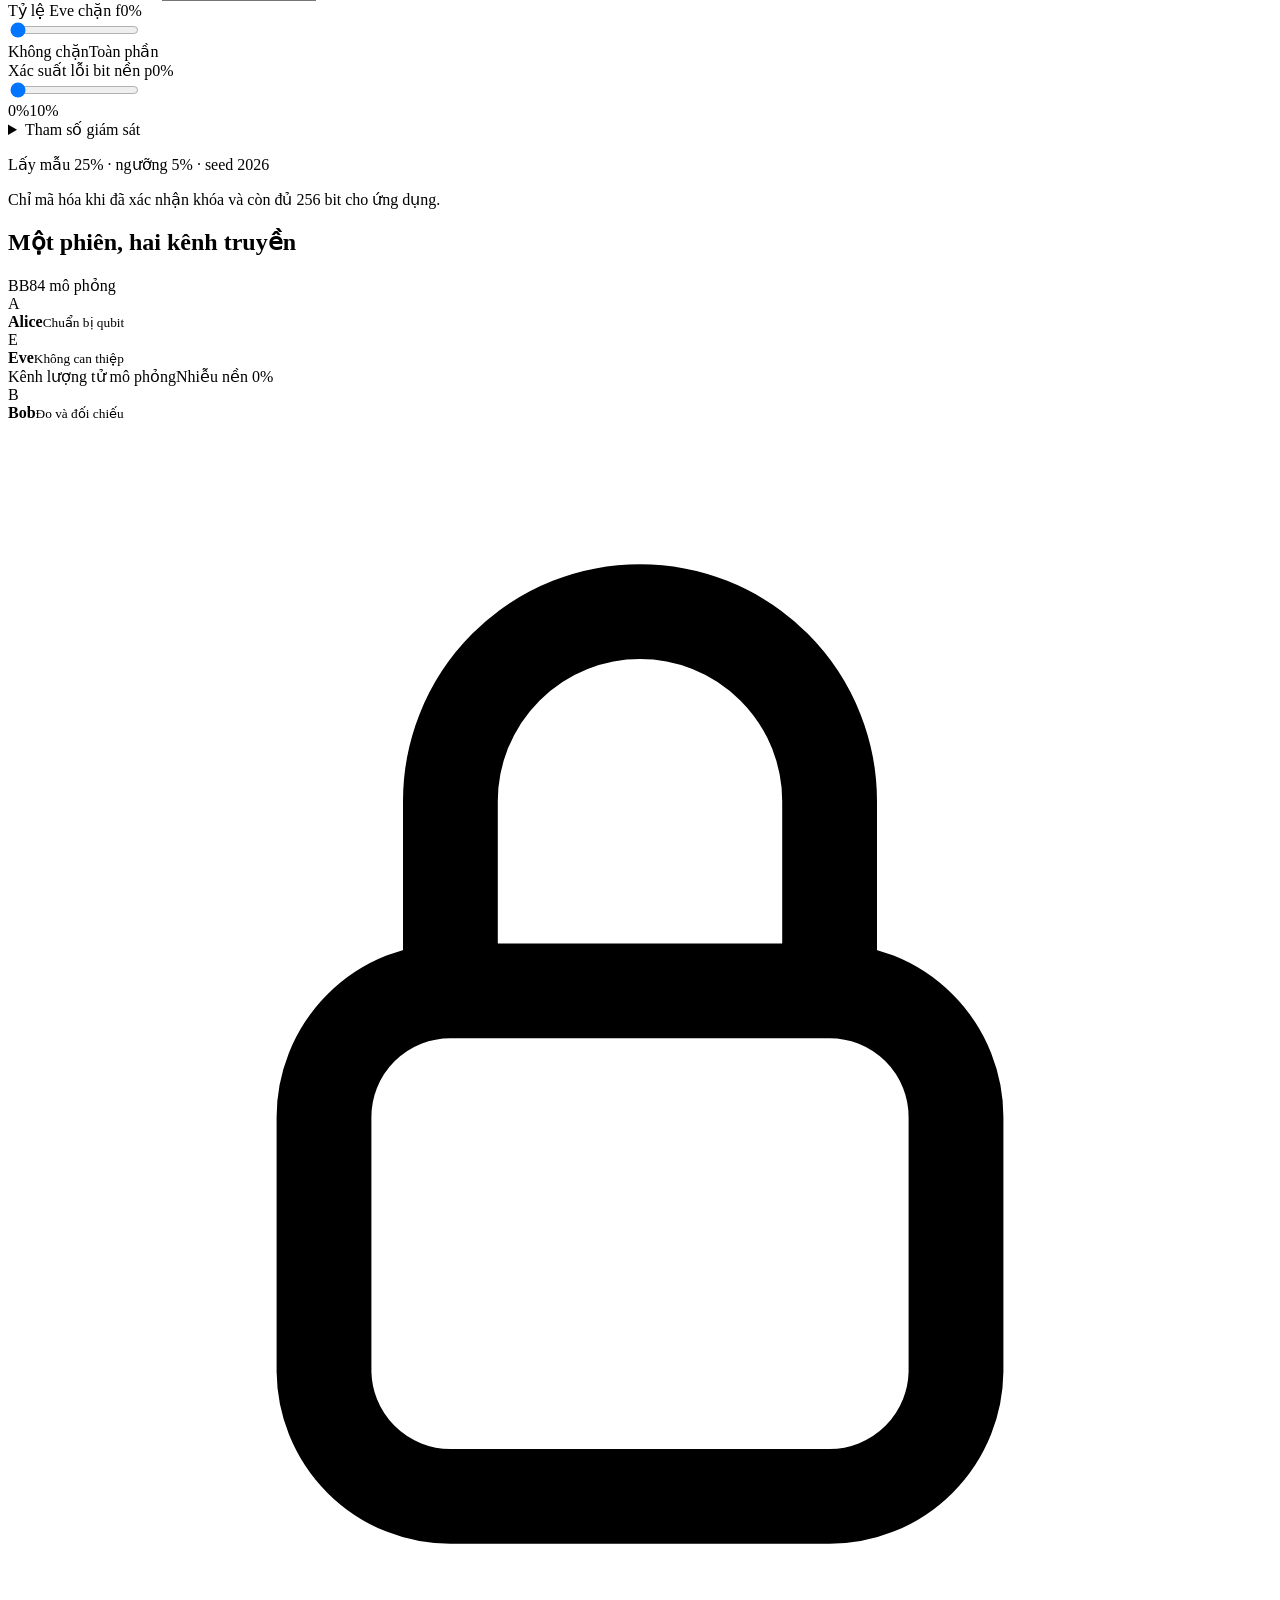
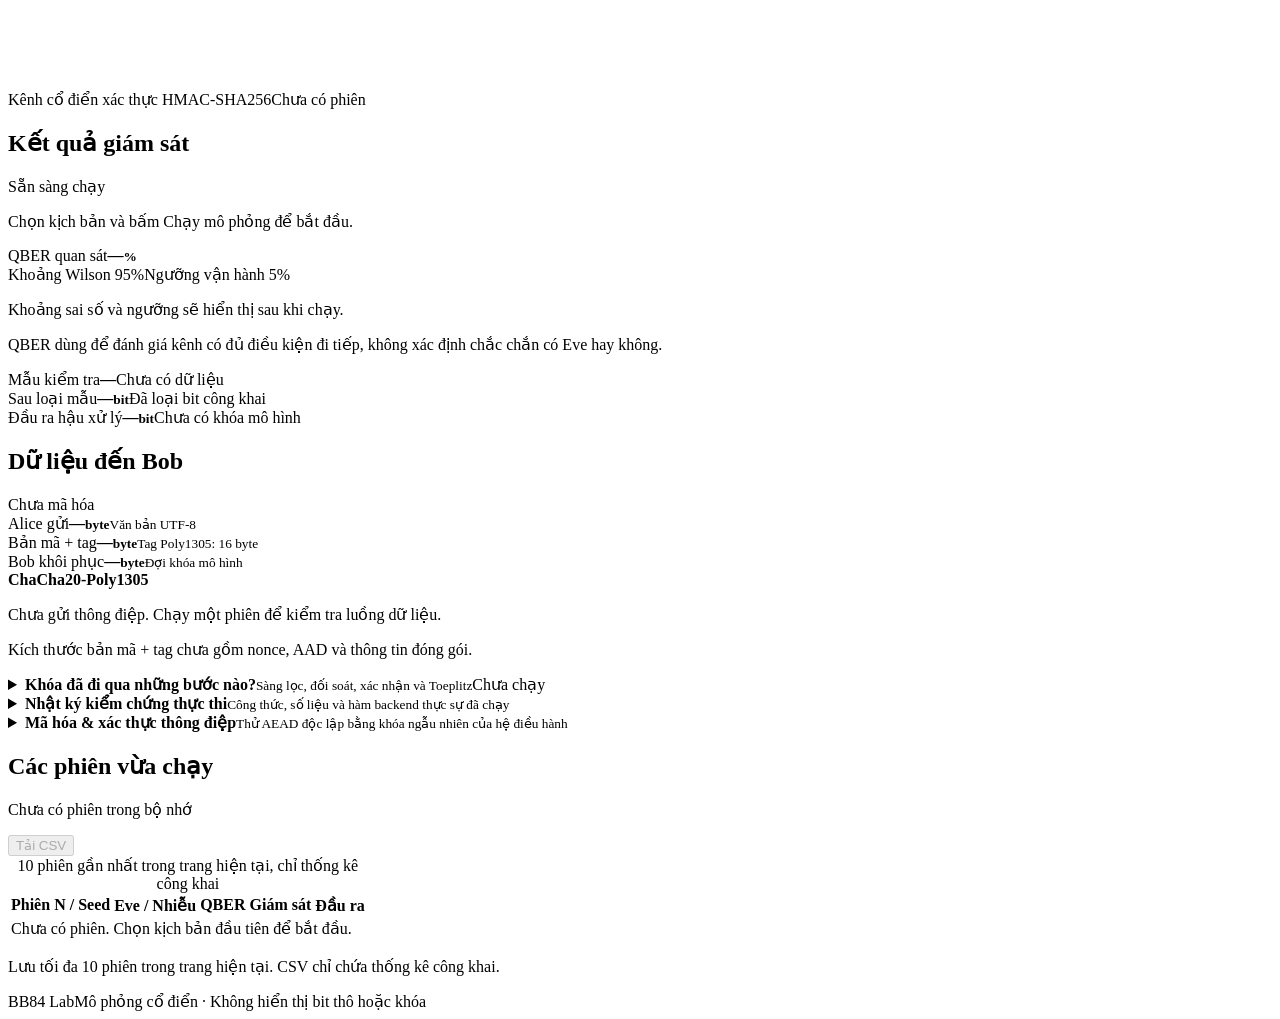
==== commit 1f16b128: "feat: redesign BB84 lab interface" ====
--- a/web/index.html
+++ b/web/index.html
@@ -3,131 +3,172 @@
 <head>
   <meta charset="utf-8">
   <meta name="viewport" content="width=device-width, initial-scale=1">
-  <meta name="theme-color" content="#112d3a">
-  <title>BB84 Lab · Phòng thí nghiệm phân phối khóa</title>
+  <meta name="theme-color" content="#edf1f7">
+  <meta name="description" content="Chạy kịch bản BB84, quan sát QBER và kiểm chứng mã hóa thông điệp bằng ChaCha20-Poly1305.">
+  <title>BB84 Lab · Trao đổi khóa và mã hóa</title>
   <link rel="stylesheet" href="/styles.css">
   <script src="/app.js" defer></script>
 </head>
 <body>
   <a class="skip-link" href="#main-content">Đến nội dung chính</a>
-  <aside class="sidebar">
-    <a class="brand" href="#simulation" aria-label="BB84 Lab, trang mô phỏng"><span class="brand-icon" aria-hidden="true">⌘</span><span>BB84<span class="brand-light"> LAB</span><small>QUANTUM KEY RESEARCH</small></span></a>
-    <div class="sidebar-label">KHÔNG GIAN NGHIÊN CỨU</div>
-    <nav aria-label="Điều hướng chính">
-      <button class="nav-link active" data-view="simulation" aria-current="page"><span aria-hidden="true">◈</span>Mô phỏng<span class="nav-arrow" aria-hidden="true">›</span></button>
-      <button class="nav-link" data-view="experiments"><span aria-hidden="true">▥</span>Thí nghiệm</button>
-      <button class="nav-link" data-view="about"><span aria-hidden="true">ⓘ</span>Giới thiệu</button>
+  <header class="app-header">
+    <a class="brand" href="#simulation" aria-label="BB84 Lab, trang mô phỏng" translate="no">
+      <svg class="brand-icon" viewBox="0 0 40 40" fill="none" aria-hidden="true"><path d="M20 5v30M5 20h30" stroke="currentColor" stroke-width="1.5"/><ellipse cx="20" cy="20" rx="8" ry="15" transform="rotate(45 20 20)" stroke="currentColor" stroke-width="1.5"/><circle cx="20" cy="20" r="4" fill="currentColor"/></svg>
+      <span>BB84<span class="brand-light"> Lab</span></span>
+    </a>
+    <nav class="main-nav" aria-label="Điều hướng chính">
+      <a class="nav-link active" data-view="simulation" href="#simulation" aria-current="page">Mô phỏng</a>
+      <a class="nav-link" data-view="experiments" href="#experiments">Thí nghiệm</a>
+      <a class="nav-link" data-view="about" href="#about">Giới thiệu</a>
     </nav>
-    <div class="sidebar-note"><span class="small-orbit" aria-hidden="true">↗</span><strong>Từ qubit đến thông điệp</strong><p>Quan sát tác động của can thiệp, nhiễu và cỡ mẫu trong cùng một phiên.</p><span class="tag">BB84 + ChaCha20-Poly1305</span></div>
-    <div class="sidebar-footer"><span class="status-dot" aria-hidden="true"></span>Mô phỏng cổ điển<span class="sidebar-version">v1.0</span></div>
-  </aside>
+    <div class="connection" id="connection-status" role="status"><span class="status-dot pending" aria-hidden="true"></span><span>Đang kết nối…</span></div>
+  </header>
 
-  <div class="workspace">
-    <header class="topbar"><div><span class="breadcrumb">Không gian nghiên cứu</span><span aria-hidden="true"> / </span><strong id="breadcrumb-current">Mô phỏng BB84</strong></div><div class="connection" id="connection-status" role="status"><span class="status-dot pending" aria-hidden="true"></span><span>Đang kết nối</span></div></header>
-    <main id="main-content">
-      <section id="view-simulation" class="view" aria-labelledby="page-title">
-        <div class="page-heading"><div><p class="eyebrow">CHUẨN BỊ · ĐO · KIỂM CHỨNG</p><h1 id="page-title">Phòng thí nghiệm phân phối khóa</h1><p class="page-description">Khám phá BB84, giám sát QBER và theo dõi từng bước xử lý khóa trong mô hình.</p></div><span class="outline-tag"><span aria-hidden="true">◇</span> Phiên có thể tái lập</span></div>
-        <div class="scope-banner"><span class="info-icon" aria-hidden="true">i</span><p><strong>Môi trường nghiên cứu trên máy cổ điển.</strong> Seed công khai dùng để tái lập. Kết quả không chứng nhận an toàn QKD vật lý; khoảng Wilson chỉ phục vụ giám sát.</p></div>
+  <main id="main-content" tabindex="-1">
+    <section id="view-simulation" class="view" aria-labelledby="page-title">
+      <div class="page-heading">
+        <div><h1 id="page-title">Từ trao đổi khóa đến thông điệp.</h1><p class="page-description">Chạy kịch bản, giám sát kênh truyền và kiểm chứng dữ liệu Bob nhận.</p></div>
+        <div class="protocol-caption"><span class="protocol-dot" aria-hidden="true"></span><div><strong translate="no">BB84 + ChaCha20-Poly1305</strong><span>Phân phối khóa và mã hóa có xác thực</span></div></div>
+      </div>
 
-        <div class="simulation-grid">
-          <section class="card controls-card" aria-labelledby="configuration-title">
-            <div class="card-heading"><div><span class="section-number">01</span><h2 id="configuration-title">Thiết lập phiên</h2></div><span class="mini-label">ĐẦU VÀO</span></div>
-            <form id="simulation-form">
-              <fieldset class="preset-fieldset"><legend>Kịch bản nhanh</legend><div class="presets"><button type="button" class="preset active" data-preset="clean">Kênh sạch</button><button type="button" class="preset" data-preset="eve">Eve toàn phần</button><button type="button" class="preset" data-preset="noise">Chỉ nhiễu</button><button type="button" class="preset" data-preset="weak">Can thiệp yếu</button><button type="button" class="preset" data-preset="small">Ít mẫu</button></div></fieldset>
-              <div class="form-row"><label for="signals">Số tín hiệu gửi <span>N</span></label><select id="signals" name="signals"><option value="16">16 tín hiệu · kiểm tra thiếu mẫu</option><option value="1024">1.024 tín hiệu</option><option value="4096" selected>4.096 tín hiệu</option><option value="16384">16.384 tín hiệu</option></select></div>
-              <div class="form-row range-row"><div class="label-line"><label for="eve">Tỷ lệ Eve chặn <span>f</span></label><output id="eve-value" for="eve">0%</output></div><input id="eve" name="eve_fraction" type="range" min="0" max="1" step="0.01" value="0"><div class="range-captions"><span>Không can thiệp</span><span>Toàn phần</span></div></div>
-              <div class="form-row range-row"><div class="label-line"><label for="noise">Xác suất lỗi bit nền <span>p</span></label><output id="noise-value" for="noise">0%</output></div><input id="noise" name="noise_probability" type="range" min="0" max="0.1" step="0.001" value="0"><div class="range-captions"><span>0%</span><span>10%</span></div></div>
-              <div class="two-columns"><div class="form-row"><label for="sample">Tỷ lệ lấy mẫu</label><select id="sample" name="sample_fraction"><option value="0.1">10%</option><option value="0.25" selected>25% · chuẩn B0</option><option value="0.5">50%</option></select></div><div class="form-row"><label for="seed">Seed mô phỏng</label><input id="seed" name="seed" type="number" min="0" max="2147483647" step="1" value="2026" required></div></div>
-              <details class="advanced"><summary>Tham số giám sát</summary><div class="two-columns"><div class="form-row"><label for="threshold">Ngưỡng QBER</label><select id="threshold"><option value="0.03">3%</option><option value="0.05" selected>5%</option><option value="0.08">8%</option></select></div><div class="form-row"><label for="min-samples">Mẫu tối thiểu</label><input id="min-samples" type="number" min="1" max="10000" value="100" step="1" required></div></div><label class="checkbox-label" for="tamper-transcript"><input id="tamper-transcript" type="checkbox">Thử sửa transcript công khai</label><p class="input-help">Phiên phải hủy ngay khi xác thực thất bại.</p></details>
-              <div class="form-row"><label for="session-message">Thông điệp demo</label><textarea id="session-message" rows="2" maxlength="4096">Xin chào từ BB84 Lab!</textarea><p class="input-help">Chỉ mã hóa khi hậu xử lý tạo đủ khóa mô hình.</p></div>
-              <button id="run-session" class="button primary" type="submit"><span aria-hidden="true">▶</span><span>Chạy mô phỏng</span><span class="button-shortcut" aria-hidden="true">↗</span></button>
-              <p class="form-footnote">Bit thô và khóa không hiển thị hoặc ghi nhật ký.</p>
-            </form>
+      <div class="scope-banner"><svg viewBox="0 0 20 20" fill="none" aria-hidden="true"><circle cx="10" cy="10" r="7.5" stroke="currentColor" stroke-width="1.5"/><path d="M10 9v5M10 6v1" stroke="currentColor" stroke-width="1.5"/></svg><p><strong>Mô phỏng trên máy cổ điển.</strong> Seed công khai để tái lập. Khóa mô hình chỉ dùng minh họa, không bảo vệ dữ liệu thật.</p></div>
+
+      <fieldset class="scenario-picker">
+        <legend>Chọn kịch bản</legend>
+        <div class="presets">
+          <button type="button" class="preset active" data-preset="clean" aria-pressed="true"><span class="scenario-marker clean" aria-hidden="true"></span><strong>Kênh sạch</strong><span>Không Eve, không nhiễu</span></button>
+          <button type="button" class="preset" data-preset="eve" aria-pressed="false"><span class="scenario-marker eve" aria-hidden="true"></span><strong>Eve toàn phần</strong><span>Chặn 100% tín hiệu</span></button>
+          <button type="button" class="preset" data-preset="noise" aria-pressed="false"><span class="scenario-marker noise" aria-hidden="true"></span><strong>Chỉ nhiễu</strong><span>Lỗi bit nền 10%</span></button>
+          <button type="button" class="preset" data-preset="weak" aria-pressed="false"><span class="scenario-marker weak" aria-hidden="true"></span><strong>Can thiệp yếu</strong><span>Eve chặn 10% tín hiệu</span></button>
+          <button type="button" class="preset" data-preset="small" aria-pressed="false"><span class="scenario-marker small" aria-hidden="true"></span><strong>Ít mẫu</strong><span>Chỉ gửi 16 tín hiệu</span></button>
+        </div>
+      </fieldset>
+
+      <div class="simulation-grid">
+        <section class="controls-panel" aria-labelledby="configuration-title">
+          <div class="panel-heading"><h2 id="configuration-title">Alice gửi gì?</h2><span class="person-tag">Bên gửi</span></div>
+          <form id="simulation-form" autocomplete="off">
+            <div class="form-row message-row">
+              <label for="session-message">Thông điệp demo</label>
+              <textarea id="session-message" name="message" rows="3" maxlength="4096" aria-describedby="input-meta input-help">Xin chào từ BB84 Lab!</textarea>
+              <div class="input-meta" id="input-meta">Văn bản UTF-8</div>
+              <p class="input-help" id="input-help">Đếm theo byte UTF-8; ký tự tiếng Việt có thể cần nhiều byte.</p>
+            </div>
+            <button id="run-session" class="button primary" type="submit"><svg viewBox="0 0 20 20" fill="none" aria-hidden="true"><path d="m7 4 9 6-9 6V4Z" fill="currentColor"/></svg><span class="button-label">Chạy mô phỏng</span><span class="button-spinner" aria-hidden="true"></span></button>
+            <div id="session-error" class="error-message" role="alert" tabindex="-1" hidden></div>
+            <div class="form-divider"></div>
+            <div class="form-row"><label for="signals">Số tín hiệu lượng tử <span>N</span></label><select id="signals" name="signals"><option value="16">16 tín hiệu · thiếu mẫu</option><option value="1024">1.024 tín hiệu</option><option value="4096" selected>4.096 tín hiệu</option><option value="16384">16.384 tín hiệu</option></select></div>
+            <div class="form-row range-row"><div class="label-line"><label for="eve">Tỷ lệ Eve chặn <span>f</span></label><output id="eve-value" for="eve">0%</output></div><input id="eve" name="eve_fraction" type="range" min="0" max="1" step="0.01" value="0"><div class="range-captions"><span>Không chặn</span><span>Toàn phần</span></div></div>
+            <div class="form-row range-row"><div class="label-line"><label for="noise">Xác suất lỗi bit nền <span>p</span></label><output id="noise-value" for="noise">0%</output></div><input id="noise" name="noise_probability" type="range" min="0" max="0.1" step="0.001" value="0"><div class="range-captions"><span>0%</span><span>10%</span></div></div>
+            <details class="advanced" id="session-parameters">
+              <summary>Tham số giám sát</summary>
+              <div class="two-columns">
+                <div class="form-row"><label for="sample">Tỷ lệ lấy mẫu</label><select id="sample" name="sample_fraction"><option value="0.1">10%</option><option value="0.25" selected>25% · chuẩn B0</option><option value="0.5">50%</option></select></div>
+                <div class="form-row"><label for="seed">Seed mô phỏng</label><input id="seed" name="seed" type="number" inputmode="numeric" min="0" max="2147483647" step="1" value="2026" required></div>
+                <div class="form-row"><label for="threshold">Ngưỡng QBER</label><select id="threshold" name="threshold"><option value="0.03">3%</option><option value="0.05" selected>5%</option><option value="0.08">8%</option></select></div>
+                <div class="form-row"><label for="min-samples">Mẫu tối thiểu</label><input id="min-samples" name="min_samples" type="number" inputmode="numeric" min="1" max="10000" value="100" step="1" required></div>
+              </div>
+              <label class="checkbox-label" for="tamper-transcript"><input id="tamper-transcript" name="tamper_transcript" type="checkbox"><span>Thử sửa transcript công khai</span></label>
+              <p class="input-help">Xác thực thất bại phải hủy phiên trước khi mã hóa.</p>
+            </details>
+            <p class="parameter-summary" id="parameter-summary">Lấy mẫu 25% · ngưỡng 5% · seed 2026</p>
+            <p class="form-footnote">Chỉ mã hóa khi đã xác nhận khóa và còn đủ 256 bit cho ứng dụng.</p>
+          </form>
+        </section>
+
+        <div class="results-column" id="session-results">
+          <section class="channel-panel" aria-labelledby="channel-title">
+            <div class="panel-heading"><h2 id="channel-title">Một phiên, hai kênh truyền</h2><span class="channel-label-note">BB84 mô phỏng</span></div>
+            <div class="topology">
+              <div class="participant"><div class="participant-icon alice" aria-hidden="true">A</div><strong>Alice</strong><small>Chuẩn bị qubit</small></div>
+              <div class="quantum-link"><div class="eve-node" id="eve-node"><span class="eve-symbol" aria-hidden="true">E</span><div><strong>Eve</strong><small id="eve-channel-label">Không can thiệp</small></div></div><div class="signal-line" aria-hidden="true"><i></i><i></i><i></i><i></i><i></i></div><span class="channel-label">Kênh lượng tử mô phỏng</span><span class="channel-noise" id="noise-channel-label">Nhiễu nền 0%</span></div>
+              <div class="participant"><div class="participant-icon bob" aria-hidden="true">B</div><strong>Bob</strong><small>Đo và đối chiếu</small></div>
+            </div>
+            <div class="authenticated-line"><svg viewBox="0 0 20 20" fill="none" aria-hidden="true"><rect x="5" y="9" width="10" height="8" rx="2" stroke="currentColor" stroke-width="1.5"/><path d="M7 9V6a3 3 0 0 1 6 0v3" stroke="currentColor" stroke-width="1.5"/></svg><span>Kênh cổ điển xác thực <span class="auth-algorithm">HMAC-SHA256</span></span><span class="line-status" id="transcript-status">Chưa có phiên</span></div>
           </section>
 
-          <div class="results-column">
-            <section class="card topology-card" aria-labelledby="channel-title"><div class="card-heading"><div><span class="section-number">02</span><h2 id="channel-title">Kênh truyền mô phỏng</h2></div><span class="tag neutral">PREPARE &amp; MEASURE</span></div>
-              <div class="topology"><div class="participant"><div class="participant-icon alice" aria-hidden="true">A</div><strong>Alice</strong><small>Chuẩn bị qubit</small></div><div class="quantum-link"><div class="eve-node" id="eve-node"><span aria-hidden="true">E</span><strong>Eve</strong><small id="eve-channel-label">Không can thiệp</small></div><div class="signal-line" aria-hidden="true"><i></i><i></i><i></i><i></i><i></i></div><span class="channel-label">Kênh lượng tử mô phỏng</span><span class="channel-noise" id="noise-channel-label">Nhiễu nền 0%</span></div><div class="participant"><div class="participant-icon bob" aria-hidden="true">B</div><strong>Bob</strong><small>Đo &amp; đối chiếu</small></div></div><div class="authenticated-line"><span aria-hidden="true">⌁</span>Kênh cổ điển xác thực bằng HMAC-SHA256<span class="line-status" id="transcript-status">Chưa có phiên</span></div>
-            </section>
+          <section class="monitor-panel" aria-labelledby="result-title">
+            <div class="panel-heading"><h2 id="result-title">Kết quả giám sát</h2><span class="result-badge neutral" id="session-state" role="status">Sẵn sàng chạy</span></div>
+            <p class="result-context" id="result-context" role="status">Chọn kịch bản và bấm Chạy mô phỏng để bắt đầu.</p>
+            <div class="qber-summary"><div><span class="metric-label">QBER quan sát</span><strong id="metric-qber">—<small>%</small></strong></div><div class="qber-interval"><span id="metric-ci">Khoảng Wilson 95%</span><span id="metric-threshold">Ngưỡng vận hành 5%</span></div></div>
+            <div class="monitor-visual" id="qber-visual"><div class="chart-placeholder" aria-hidden="true"><span></span><i></i></div><p>Khoảng sai số và ngưỡng sẽ hiển thị sau khi chạy.</p></div>
+            <p id="decision-explanation" class="decision-explanation">QBER dùng để đánh giá kênh có đủ điều kiện đi tiếp, không xác định chắc chắn có Eve hay không.</p>
+            <div class="metrics session-metrics" id="session-metrics">
+              <article class="metric"><span class="metric-label">Mẫu kiểm tra</span><strong id="metric-samples">—</strong><span class="metric-note" id="metric-errors">Chưa có dữ liệu</span></article>
+              <article class="metric"><span class="metric-label">Sau loại mẫu</span><strong id="metric-retained">—<small>bit</small></strong><span class="metric-note">Đã loại bit công khai</span></article>
+              <article class="metric"><span class="metric-label">Đầu ra hậu xử lý</span><strong id="metric-output">—<small>bit</small></strong><span class="metric-note" id="metric-key-status">Chưa có khóa mô hình</span></article>
+            </div>
+          </section>
 
-            <section aria-labelledby="result-title"><div class="result-title-row"><h2 id="result-title">Kết quả phiên</h2><span class="result-badge neutral" id="session-state">Sẵn sàng chạy</span></div><div id="session-error" class="error-message" role="alert" hidden></div><div class="metrics" id="session-metrics" aria-live="polite" aria-atomic="true"><article class="metric"><span class="metric-label">QBER quan sát</span><strong id="metric-qber">—<small>%</small></strong><span class="metric-note" id="metric-ci">Khoảng Wilson 95%</span></article><article class="metric"><span class="metric-label">Mẫu kiểm tra</span><strong id="metric-samples">—</strong><span class="metric-note" id="metric-errors">Chưa có dữ liệu</span></article><article class="metric"><span class="metric-label">Vật liệu giữ lại</span><strong id="metric-retained">—<small>bit</small></strong><span class="metric-note">Đã loại bit mẫu công khai</span></article><article class="metric"><span class="metric-label">Đầu ra mô hình</span><strong id="metric-output">—<small>bit</small></strong><span class="metric-note" id="metric-key-status">Chưa hậu xử lý</span></article></div></section>
+          <section class="transfer-panel" aria-labelledby="transfer-title">
+            <div class="panel-heading"><h2 id="transfer-title">Dữ liệu đến Bob</h2><span id="integrated-badge" class="tag neutral">Chưa mã hóa</span></div>
+            <div class="transfer-stages" aria-live="polite" aria-atomic="true">
+              <div class="transfer-stage"><span>Alice gửi</span><strong id="payload-input">—<small>byte</small></strong><small>Văn bản UTF-8</small></div>
+              <div class="transfer-stage"><span>Bản mã + tag</span><strong id="payload-encrypted">—<small>byte</small></strong><small id="payload-overhead">Tag Poly1305: 16 byte</small></div>
+              <div class="transfer-stage"><span>Bob khôi phục</span><strong id="payload-recovered">—<small>byte</small></strong><small id="payload-recovery-note">Đợi khóa mô hình</small></div>
+            </div>
+            <div class="encryption-result" id="integrated-encryption"><span class="encryption-indicator" aria-hidden="true"></span><div><strong translate="no">ChaCha20-Poly1305</strong><p id="integrated-status">Chưa gửi thông điệp. Chạy một phiên để kiểm tra luồng dữ liệu.</p></div></div>
+            <div class="security-checks" id="security-checks" hidden><span id="check-roundtrip">Khôi phục đúng</span><span id="check-tamper">Từ chối sửa gói</span><span id="check-replay">Từ chối phát lại</span></div>
+            <p class="packet-note">Kích thước bản mã + tag chưa gồm nonce, AAD và thông tin đóng gói.</p>
+          </section>
+        </div>
+      </div>
 
-            <section class="card monitor-card" aria-labelledby="monitor-title"><div class="card-heading"><div><span class="section-number">03</span><h2 id="monitor-title">Giám sát &amp; xử lý khóa</h2></div><span class="mini-label" id="runtime-label">CHỜ KẾT QUẢ</span></div><div class="monitor-visual" id="qber-visual"><p>Chạy một phiên để xem QBER và khoảng tin cậy so với ngưỡng vận hành.</p></div><p id="decision-explanation" class="decision-explanation">Mỗi phiên kiểm tra một lần với cỡ mẫu đã chốt. Hệ thống chỉ quyết định từ mẫu công khai được xác thực.</p><ol class="pipeline" aria-label="Các bước xử lý khóa"><li><span class="step-dot">1</span><div><strong>Sàng lọc</strong><span id="stage-sifted">— bit</span></div></li><li><span class="step-dot">2</span><div><strong>Loại mẫu</strong><span id="stage-retained">— bit</span></div></li><li><span class="step-dot">3</span><div><strong>Đối soát</strong><span id="stage-parity">— bit tiết lộ</span></div></li><li><span class="step-dot">4</span><div><strong>Xác nhận</strong><span id="stage-confirmation">Chưa thực hiện</span></div></li><li><span class="step-dot">5</span><div><strong>Toeplitz</strong><span id="stage-output">— bit đầu ra</span></div></li></ol><div class="encryption-result" id="integrated-encryption"><span class="lock-icon" aria-hidden="true">◇</span><div><strong>ChaCha20-Poly1305</strong><p id="integrated-status">Đợi phiên đủ điều kiện và đủ ngân sách khóa mô hình.</p></div><span id="integrated-badge" class="tag neutral">CHƯA MÃ HÓA</span></div><div id="session-details" class="session-details" hidden></div></section>
+      <section class="diagnostics" aria-label="Chi tiết phiên và kiểm chứng">
+        <details class="detail-block" id="postprocessing-details">
+          <summary><span><strong>Khóa đã đi qua những bước nào?</strong><small>Sàng lọc, đối soát, xác nhận và Toeplitz</small></span><span class="detail-state" id="runtime-label">Chưa chạy</span></summary>
+          <div class="detail-body"><ol class="pipeline" aria-label="Các bước xử lý khóa"><li><span class="step-dot">1</span><div><strong>Sàng lọc</strong><span id="stage-sifted">— bit</span></div></li><li><span class="step-dot">2</span><div><strong>Loại mẫu</strong><span id="stage-retained">— bit</span></div></li><li><span class="step-dot">3</span><div><strong>Đối soát</strong><span id="stage-parity">Chưa thực hiện</span></div></li><li><span class="step-dot">4</span><div><strong>Xác nhận</strong><span id="stage-confirmation">Chưa thực hiện</span></div></li><li><span class="step-dot">5</span><div><strong>Toeplitz</strong><span id="stage-output">— bit đầu ra</span></div></li></ol><div id="session-details" class="session-details" hidden></div></div>
+        </details>
+
+        <details class="detail-block verification-card" id="verification-details">
+          <summary><span><strong id="verification-title">Nhật ký kiểm chứng thực thi</strong><small>Công thức, số liệu và hàm backend thực sự đã chạy</small></span></summary>
+          <div class="detail-body">
+            <div class="verification-heading"><p class="verification-intro">Log chỉ chứa dữ liệu công khai. SHA-256 giúp đối chiếu nội dung, không chứng nhận QKD vật lý hay xác thực nguồn log.</p><button class="button secondary" id="download-verification" type="button" disabled>Tải log JSON</button></div>
+            <div id="verification-empty" class="verification-empty">Chưa có nhật ký. Chạy một phiên rồi mở lại mục này.</div>
+            <div id="verification-content" hidden><div class="verification-grid"><section class="verification-panel" aria-labelledby="verification-bb84-title"><h3 id="verification-bb84-title">BB84 và QBER</h3><ol id="verification-bb84" class="verification-list"></ol></section><section class="verification-panel" aria-labelledby="verification-post-title"><h3 id="verification-post-title">Hậu xử lý khóa</h3><ol id="verification-postprocess" class="verification-list"></ol></section><section class="verification-panel" aria-labelledby="verification-aead-title"><h3 id="verification-aead-title">ChaCha20-Poly1305</h3><ol id="verification-aead" class="verification-list"></ol></section></div><div class="verification-digest"><span>SHA-256 của log</span><code id="verification-sha">—</code></div></div>
           </div>
-        </div>
+        </details>
 
-        <section class="card verification-card" aria-labelledby="verification-title">
-          <div class="verification-heading">
-            <div><p class="eyebrow">BACKEND TRACE · KHÔNG CHỨA KHÓA</p><h2 id="verification-title">Nhật ký kiểm chứng thực thi</h2></div>
-            <button class="button secondary audit-download" id="download-verification" type="button" disabled>Tải log JSON <span aria-hidden="true">↓</span></button>
-          </div>
-          <p class="verification-intro">Mỗi dòng được tạo từ chính kết quả backend, kèm công thức thay số và hàm thực thi. Dấu vân tay SHA-256 giúp phát hiện log bị sửa; đây không phải bằng chứng có photon thật hay chứng minh an toàn QKD vật lý.</p>
-          <div id="verification-empty" class="verification-empty">Chạy một phiên để xem BB84 sàng lọc, tính QBER/Wilson, hậu xử lý và điều kiện gọi ChaCha20-Poly1305.</div>
-          <div id="verification-content" hidden aria-live="polite">
-            <div class="verification-grid">
-              <section class="verification-panel" aria-labelledby="verification-bb84-title"><h3 id="verification-bb84-title">BB84 · QBER</h3><ol id="verification-bb84" class="verification-list"></ol></section>
-              <section class="verification-panel" aria-labelledby="verification-post-title"><h3 id="verification-post-title">Hậu xử lý khóa</h3><ol id="verification-postprocess" class="verification-list"></ol></section>
-              <section class="verification-panel" aria-labelledby="verification-aead-title"><h3 id="verification-aead-title">ChaCha20-Poly1305</h3><ol id="verification-aead" class="verification-list"></ol></section>
-            </div>
-            <div class="verification-digest"><span>Dấu vân tay log SHA-256</span><code id="verification-sha">—</code></div>
-          </div>
-        </section>
-
-        <section class="card crypto-stack" aria-labelledby="crypto-stack-title">
-          <div class="crypto-stack-heading">
-            <div><p class="eyebrow">VAI TRÒ THUẬT TOÁN</p><h2 id="crypto-stack-title">Từ trao đổi khóa đến dữ liệu được bảo vệ</h2></div>
-            <span class="tag">BB84 + ChaCha20-Poly1305</span>
-          </div>
-          <div class="crypto-stack-flow">
-            <article><span class="stack-step">01</span><strong>BB84</strong><small>Thiết lập vật liệu khóa</small><p>Dùng tín hiệu lượng tử mô phỏng; QBER giúp phát hiện kênh không đạt điều kiện.</p></article>
-            <span class="stack-arrow" aria-hidden="true">›</span>
-            <article><span class="stack-step">02</span><strong>Hậu xử lý</strong><small>Cascade · xác nhận · Toeplitz</small><p>Loại dữ liệu công khai, đối soát và chỉ phát hành khóa mô hình khi hai phía khớp.</p></article>
-            <span class="stack-arrow" aria-hidden="true">›</span>
-            <article><span class="stack-step">03</span><strong>ChaCha20-Poly1305</strong><small>Mã hóa và xác thực dữ liệu</small><p>Dùng khóa đã thiết lập để bảo vệ thông điệp; không phải thuật toán trao đổi khóa.</p></article>
-          </div>
-          <p class="crypto-stack-note"><strong>Nếu không dùng BB84:</strong> B92 hoặc E91 vẫn là QKD; ML-KEM là lựa chọn hậu lượng tử chạy trên phần mềm; DH/ECDH là đối sánh cổ điển nhưng không chống máy lượng tử đủ mạnh. Xem bảng ở trang Giới thiệu.</p>
-        </section>
-
-        <section class="card aead-card" aria-labelledby="aead-title"><div class="aead-description"><p class="eyebrow">THỬ NGHIỆM ĐỘC LẬP</p><h2 id="aead-title">Mã hóa &amp; xác thực thông điệp</h2><p>Kiểm chứng AEAD bằng khóa ngẫu nhiên riêng từ hệ điều hành. Có thể chạy ngay cả khi phiên BB84 không đạt điều kiện.</p><span class="tag neutral">Khóa ngẫu nhiên · độc lập với BB84</span></div><form id="aead-form" class="aead-form"><label for="aead-message">Thông điệp</label><textarea id="aead-message" rows="2" maxlength="4096">Một thông điệp cần được bảo vệ.</textarea><div class="aead-action"><button type="submit" class="button secondary" id="run-aead">Kiểm tra AEAD <span aria-hidden="true">↗</span></button><span class="input-help">Tự thử sửa bản mã và phát lại</span></div><div id="aead-result" aria-live="polite" class="aead-result"></div></form></section>
-
-        <section class="card history-card" aria-labelledby="history-title"><div class="card-heading"><div><h2 id="history-title">Nhật ký phiên</h2><span class="mini-label" id="history-count">0 PHIÊN TRONG BỘ NHỚ</span></div><button class="text-button" id="download-history" disabled>Tải CSV <span aria-hidden="true">↓</span></button></div><div class="table-scroll"><table><caption class="sr-only">10 phiên gần nhất trong trang hiện tại, chỉ thống kê công khai</caption><thead><tr><th scope="col">Phiên</th><th scope="col">N / Seed</th><th scope="col">Eve / Nhiễu</th><th scope="col">QBER</th><th scope="col">Trạng thái</th><th scope="col">Đầu ra</th></tr></thead><tbody id="history-body"><tr><td colspan="6" class="empty-cell">Chưa có phiên. Chọn một kịch bản và bắt đầu mô phỏng.</td></tr></tbody></table></div></section>
+        <details class="detail-block" id="aead-details">
+          <summary><span><strong id="aead-title">Mã hóa &amp; xác thực thông điệp</strong><small>Thử AEAD độc lập bằng khóa ngẫu nhiên của hệ điều hành</small></span></summary>
+          <div class="detail-body aead-layout"><p class="input-help">Phép thử này dùng khóa riêng, chạy được khi BB84 bị hủy. Khóa ở đây không đến từ phiên BB84 phía trên.</p><form id="aead-form" autocomplete="off"><label for="aead-message">Thông điệp</label><textarea id="aead-message" name="message" rows="2" maxlength="4096">Một thông điệp cần được bảo vệ.</textarea><button type="submit" class="button secondary" id="run-aead"><span class="button-label">Kiểm tra AEAD</span><span class="button-spinner" aria-hidden="true"></span></button><div id="aead-result" aria-live="polite" class="aead-result"></div></form></div>
+        </details>
       </section>
 
-      <section id="view-experiments" class="view" aria-labelledby="experiments-title" hidden><div class="page-heading"><div><p class="eyebrow">DỮ LIỆU · ĐỐI SÁNH · ĐỘ BẤT ĐỊNH</p><h1 id="experiments-title">Kết quả thí nghiệm</h1><p class="page-description">Quan sát từ dữ liệu đã đo, tách hiệu chỉnh và đánh giá bằng seed mới.</p></div><button class="button secondary" id="refresh-study">Làm mới dữ liệu</button></div><div id="study-error" class="error-message" role="alert" hidden></div><div id="study-empty" class="card empty-study"><span class="empty-symbol" aria-hidden="true">▥</span><h2>Chưa có bộ thí nghiệm hoàn tất</h2><p>Kết quả sẽ xuất hiện sau khi bộ chạy nghiên cứu hoàn thành. Không có số liệu minh họa được điền sẵn.</p></div><div id="study-content" hidden><div class="study-summary metrics"><article class="metric"><span class="metric-label">Phiên mô phỏng độc lập</span><strong id="study-sessions">—</strong><span class="metric-note">Không cộng lặp kết quả ghép cặp</span></article><article class="metric"><span class="metric-label">Tỷ lệ mẫu đóng băng</span><strong id="study-alpha">—</strong><span class="metric-note">Chọn trước khi đánh giá độc lập</span></article><article class="metric"><span class="metric-label">Bộ đánh giá</span><strong id="study-evaluation">—</strong><span class="metric-note">Seed khác bộ hiệu chỉnh</span></article><article class="metric"><span class="metric-label">Mốc đối sánh B0</span><strong>25<small>%</small></strong><span class="metric-note">Cùng N, f, p và luật giám sát</span></article></div><section class="card chart-card"><div class="card-heading"><div><h2>QBER theo mức can thiệp</h2><span class="mini-label" id="study-source-label">DỮ LIỆU ĐÃ ĐO</span></div><div class="chart-filters"><label for="study-n">N<select id="study-n"></select></label><label for="study-noise">Nhiễu<select id="study-noise"></select></label></div></div><div id="study-chart" class="study-chart"></div><p class="chart-caption">Đường nét đứt: kỳ vọng của mô hình. Điểm và đường liền: QBER trung bình đo được. Khoảng Wilson của tỷ lệ bất thường có trong bảng.</p></section><section class="card"><div class="card-heading"><div><h2>Thống kê theo cấu hình</h2><span class="mini-label">KHÔNG GỘP CAN THIỆP YẾU VỚI MẠNH</span></div></div><div class="table-scroll"><table><caption class="sr-only">Các kết quả theo bộ lọc N và nhiễu</caption><thead><tr><th scope="col">Eve</th><th scope="col">Lấy mẫu</th><th scope="col">Số phiên</th><th scope="col">QBER TB</th><th scope="col">Bất thường · CI 95%</th><th scope="col">Chưa đủ bằng chứng</th><th scope="col">Y_pre TB</th></tr></thead><tbody id="study-table"></tbody></table></div></section><section class="card" aria-labelledby="paired-title"><div class="card-heading"><div><h2 id="paired-title">Chênh lệch ghép cặp so với B0</h2><span class="mini-label">Y_PRE · CÙNG PHIÊN · CÙNG MỨC NHIỄU ĐÃ CHỌN</span></div></div><p class="paired-explanation">Hiệu số số bit tiền xử lý của từng phương án trừ B0 (25%). CI bootstrap 95% mô tả trung bình; phân bố thể hiện qua trung vị và khoảng nhỏ nhất–lớn nhất. Y_pre tăng chưa chứng minh khóa cuối tăng hoặc đạt đủ tiêu chí lựa chọn.</p><div class="table-scroll"><table><caption class="sr-only">Phân bố chênh lệch Y_pre theo cặp phiên, N=4.096</caption><thead><tr><th scope="col">Eve</th><th scope="col">Lấy mẫu</th><th scope="col">Số cặp</th><th scope="col">TB · CI 95% (bit)</th><th scope="col">Trung vị</th><th scope="col">Nhỏ nhất → lớn nhất</th><th scope="col">Nhận định trong mô hình</th></tr></thead><tbody id="paired-table"></tbody></table></div></section><section class="card postprocessing-study" id="study-postprocessing" aria-labelledby="post-study-title" hidden><div class="card-heading"><div><h2 id="post-study-title">Hậu xử lý đã đo</h2><span class="mini-label">CASCADE · XÁC NHẬN · TOEPLITZ</span></div></div><div class="metrics"><article class="metric"><span class="metric-label">Phiên đã xử lý</span><strong id="study-post-rows">—</strong><span class="metric-note">Không thêm phiên mô phỏng độc lập</span></article><article class="metric"><span class="metric-label">Đủ khóa mô hình</span><strong id="study-post-ready">—</strong><span class="metric-note">Đã xác nhận và đủ ngân sách đầu ra</span></article><article class="metric"><span class="metric-label">Thất bại · đã hủy</span><strong id="study-post-failed">—</strong><span class="metric-note">Không phát hành khóa khi xác nhận lỗi</span></article></div><p class="paired-explanation">Y_final được đo sau đối soát, xác nhận và rút ngắn theo ngân sách entropy đã công bố của mô hình giáo dục. Cascade hữu hạn vòng có thể chưa sửa hết lỗi; xác nhận thất bại phải hủy phiên. Các giá trị này không phải bảo đảm QKD vật lý hoặc composable.</p></section><section class="card study-downloads"><h2>Dữ liệu &amp; biểu đồ</h2><p class="input-help" id="study-selection-note"></p><div class="download-links" id="study-downloads"></div><div id="study-figures" class="study-figures"></div></section></div></section>
+      <section class="history-card" aria-labelledby="history-title">
+        <div class="panel-heading"><div><h2 id="history-title">Các phiên vừa chạy</h2><p id="history-count" class="section-note">Chưa có phiên trong bộ nhớ</p></div><button class="button secondary" id="download-history" disabled>Tải CSV</button></div>
+        <div class="table-scroll" role="region" aria-label="Lịch sử 10 phiên, có thể cuộn ngang" tabindex="0"><table><caption class="sr-only">10 phiên gần nhất trong trang hiện tại, chỉ thống kê công khai</caption><thead><tr><th scope="col">Phiên</th><th scope="col">N / Seed</th><th scope="col">Eve / Nhiễu</th><th scope="col">QBER</th><th scope="col">Giám sát</th><th scope="col">Đầu ra</th></tr></thead><tbody id="history-body"><tr><td colspan="6" class="empty-cell">Chưa có phiên. Chọn kịch bản đầu tiên để bắt đầu.</td></tr></tbody></table></div>
+        <p class="history-note">Lưu tối đa 10 phiên trong trang hiện tại. CSV chỉ chứa thống kê công khai.</p>
+      </section>
+    </section>
 
-      <section id="view-about" class="view" aria-labelledby="about-title" hidden>
-        <div class="page-heading"><div><p class="eyebrow">NGUYÊN LÝ · PHẠM VI · GIỚI HẠN</p><h1 id="about-title">Hiểu đúng mô hình</h1><p class="page-description">Một phòng thí nghiệm phần mềm cho việc học và đánh giá giám sát QBER.</p></div></div>
-        <div class="about-grid">
-          <article class="card about-card"><span class="section-number">01</span><h2>BB84 chuẩn bị và đo</h2><p>Alice và Bob chọn cơ sở Z/X độc lập. Các vị trí có cùng cơ sở được sàng lọc; mẫu công khai được loại khỏi vật liệu giữ lại của cả hai phía.</p><p>Eve chặn–đo–gửi lại toàn phần tạo QBER kỳ vọng 25% khi không có nhiễu. Với lỗi bit nền độc lập: <code>q = p + f/4 − pf/2</code>. Các trường hợp chuẩn bị/đo một qubit được đối chiếu bằng Qiskit/Aer trong bộ kiểm chứng.</p></article>
-          <article class="card about-card"><span class="section-number">02</span><h2>Giám sát không xác định nguyên nhân</h2><p>Khoảng Wilson 95% so với ngưỡng vận hành cho ba trạng thái: tiếp tục, bất thường hoặc chưa đủ bằng chứng. QBER cao có thể do Eve, nhiễu hoặc cả hai.</p><p>Can thiệp yếu có thể không bị phát hiện. Một kết quả QBER thấp không chứng minh phiên an toàn.</p></article>
-          <article class="card about-card"><span class="section-number">03</span><h2>Hậu xử lý ở mức giáo dục</h2><p>Đã triển khai đối soát Cascade bằng parity, xác nhận khóa và rút ngắn bằng Toeplitz, có theo dõi dữ liệu tiết lộ và ngân sách đầu ra. Nếu xác nhận thất bại hoặc thiếu ngân sách, phiên bị hủy. Không sao chép bit Alice sang Bob hoặc băm chuỗi ngắn để tạo thêm entropy.</p><p>Đầu ra là khóa của mô hình, chưa phải chứng nhận an toàn QKD composable hay phân tích finite-key đầy đủ.</p></article>
-          <article class="card about-card"><span class="section-number">04</span><h2>AEAD và vòng đời khóa</h2><p>ChaCha20-Poly1305 do thư viện <code>cryptography</code> thực hiện. Nonce 96 bit không lặp với cùng khóa; AAD ràng buộc phiên, vai trò và số thứ tự. Phía nhận từ chối phát lại.</p><p>Seed nghiên cứu là công khai. Không dùng khóa từ mô phỏng để bảo vệ dữ liệu thật. Demo AEAD riêng dùng khóa ngẫu nhiên từ hệ điều hành.</p></article>
-        </div>
+    <section id="view-experiments" class="view" aria-labelledby="experiments-title" hidden>
+      <div class="page-heading"><div><h1 id="experiments-title">Đọc kết quả.<br>Đối chiếu giả thuyết.</h1><p class="page-description">Dữ liệu đã đo, seed độc lập và độ bất định theo từng cấu hình.</p></div><button class="button secondary" id="refresh-study"><span class="button-label">Làm mới dữ liệu</span><span class="button-spinner" aria-hidden="true"></span></button></div>
+      <div id="study-error" class="error-message" role="alert" hidden></div>
+      <div id="study-empty" class="card empty-study"><h2>Chưa có bộ thí nghiệm hoàn tất</h2><p>Chạy study theo README rồi bấm Làm mới dữ liệu. Kết quả chỉ hiển thị khi manifest ghi nhận đã hoàn tất.</p></div>
+      <div id="study-content" hidden>
+        <div class="study-summary metrics"><article class="metric"><span class="metric-label">Phiên độc lập</span><strong id="study-sessions">—</strong><span class="metric-note">Không cộng lặp kết quả ghép cặp</span></article><article class="metric"><span class="metric-label">Mẫu đóng băng</span><strong id="study-alpha">—</strong><span class="metric-note">Chọn trước khi đánh giá độc lập</span></article><article class="metric"><span class="metric-label">Phiên đánh giá</span><strong id="study-evaluation">—</strong><span class="metric-note">Seed khác bộ hiệu chỉnh</span></article><article class="metric"><span class="metric-label">Mốc đối sánh B0</span><strong>25<small>%</small></strong><span class="metric-note">Cùng N, f, p và luật giám sát</span></article></div>
+        <section class="card chart-card"><div class="card-heading"><div><h2>QBER theo mức can thiệp</h2><span class="mini-label" id="study-source-label">Dữ liệu đã đo</span></div><div class="chart-filters"><div><label for="study-n">Số tín hiệu N</label><select id="study-n" name="study_signals" autocomplete="off"></select></div><div><label for="study-noise">Nhiễu nền</label><select id="study-noise" name="study_noise" autocomplete="off"></select></div></div></div><div id="study-chart" class="study-chart" role="region" aria-label="Biểu đồ QBER, có thể cuộn ngang" tabindex="0"></div><p class="chart-caption">Đường nét đứt xám: kỳ vọng mô hình. Các đường màu: QBER trung bình đo được theo tỷ lệ mẫu. Bảng dưới có số phiên và khoảng tin cậy.</p></section>
+        <section class="card"><div class="card-heading"><div><h2>Thống kê theo cấu hình</h2><p class="section-note">Tách riêng can thiệp yếu và mạnh.</p></div></div><div class="table-scroll" role="region" aria-label="Thống kê theo cấu hình, có thể cuộn ngang" tabindex="0"><table><caption class="sr-only">Kết quả theo bộ lọc N và nhiễu</caption><thead><tr><th scope="col">Eve</th><th scope="col">Lấy mẫu</th><th scope="col">Số phiên</th><th scope="col">QBER TB</th><th scope="col">Bất thường · CI 95%</th><th scope="col">Chưa đủ bằng chứng</th><th scope="col">Y_pre TB</th></tr></thead><tbody id="study-table"></tbody></table></div></section>
+        <section class="card" aria-labelledby="paired-title"><div class="card-heading"><h2 id="paired-title">Chênh lệch ghép cặp so với B0</h2></div><p class="paired-explanation">Hiệu số Y_pre của từng phương án trừ B0 (25%) trên cùng phiên và mức nhiễu. CI bootstrap 95% mô tả trung bình; trung vị và khoảng nhỏ nhất–lớn nhất mô tả phân bố. Y_pre tăng chưa chứng minh khóa cuối tăng.</p><div class="table-scroll" role="region" aria-label="Đối sánh ghép cặp, có thể cuộn ngang" tabindex="0"><table><caption class="sr-only">Phân bố chênh lệch Y_pre theo cặp phiên, N=4.096</caption><thead><tr><th scope="col">Eve</th><th scope="col">Lấy mẫu</th><th scope="col">Số cặp</th><th scope="col">TB · CI 95% (bit)</th><th scope="col">Trung vị</th><th scope="col">Nhỏ nhất → lớn nhất</th><th scope="col">Nhận định</th></tr></thead><tbody id="paired-table"></tbody></table></div></section>
+        <section class="card postprocessing-study" id="study-postprocessing" aria-labelledby="post-study-title" hidden><div class="card-heading"><h2 id="post-study-title">Hậu xử lý đã đo</h2></div><div class="metrics"><article class="metric"><span class="metric-label">Phiên đã xử lý</span><strong id="study-post-rows">—</strong><span class="metric-note">Không thêm phiên độc lập</span></article><article class="metric"><span class="metric-label">Đủ khóa mô hình</span><strong id="study-post-ready">—</strong><span class="metric-note">Đã xác nhận và đủ ngân sách</span></article><article class="metric"><span class="metric-label">Thất bại, đã hủy</span><strong id="study-post-failed">—</strong><span class="metric-note">Không phát hành khóa khi lỗi</span></article></div><p class="paired-explanation">Y_final đo sau đối soát, xác nhận và rút ngắn theo ngân sách entropy giáo dục. Cascade hữu hạn vòng có thể không sửa hết lỗi; xác nhận thất bại phải hủy. Đây không phải bảo đảm QKD vật lý hoặc composable.</p></section>
+        <section class="card study-downloads"><div class="card-heading"><h2>Dữ liệu và biểu đồ</h2></div><p class="input-help" id="study-selection-note"></p><div class="download-links" id="study-downloads"></div><div id="study-figures" class="study-figures"></div></section>
+      </div>
+    </section>
 
-        <section class="card alternatives-card" aria-labelledby="alternatives-title">
-          <div class="card-heading"><div><span class="section-number">05</span><h2 id="alternatives-title">Nếu không dùng BB84 thì dùng gì?</h2></div><span class="mini-label">CHỌN THEO MỤC TIÊU</span></div>
-          <p class="alternatives-intro">Các lựa chọn dưới đây thay phần <strong>thiết lập hoặc phân phối khóa</strong>. ChaCha20-Poly1305 vẫn nằm ở lớp mã hóa dữ liệu sau khi đã có khóa.</p>
-          <p class="table-hint">Vuốt ngang để xem đầy đủ bốn cột dữ liệu.</p>
-          <div class="table-scroll">
-            <table class="alternatives-table">
-              <caption class="sr-only">So sánh BB84 với các phương án thiết lập hoặc phân phối khóa khác</caption>
-              <thead><tr><th scope="col">Phương án</th><th scope="col">Nhóm</th><th scope="col">Dữ liệu nên hiển thị</th><th scope="col">Vai trò trong đề tài</th></tr></thead>
-              <tbody>
-                <tr><th scope="row"><strong>BB84</strong><span class="choice-status current">ĐANG DÙNG</span></th><td>QKD chuẩn bị–đo</td><td>QBER, khoảng Wilson, số bit qua từng bước</td><td>Mô phỏng và thí nghiệm chính</td></tr>
-                <tr><th scope="row"><strong>B92</strong><span class="choice-status">QKD</span></th><td>Hai trạng thái không trực giao</td><td>Lỗi, tỷ lệ kết quả có kết luận, tổn hao</td><td>Ít trạng thái chuẩn bị hơn; cần mô hình đo riêng</td></tr>
-                <tr><th scope="row"><strong>E91</strong><span class="choice-status">QKD</span></th><td>QKD dựa trên vướng víu</td><td>CHSH, tương quan đo, QBER và độ bất định</td><td>Mở rộng nếu có nguồn vướng víu hoặc mô phỏng Bell</td></tr>
-                <tr><th scope="row"><strong>ML-KEM</strong><span class="choice-status software">PQC</span></th><td>Thiết lập khóa hậu lượng tử</td><td>Thời gian, kích thước khóa/bản mã, trạng thái đóng/mở gói khóa</td><td>Chọn khi cần giải pháp phần mềm thực tế, không có kênh lượng tử</td></tr>
-                <tr><th scope="row"><strong>Diffie–Hellman</strong><span class="choice-status classical">DH/ECDH</span></th><td>Thỏa thuận khóa cổ điển</td><td>Thời gian, kích thước khóa công khai, trạng thái phiên</td><td>Chỉ dùng đối sánh; Shor đe dọa khi có máy lượng tử đủ mạnh</td></tr>
-              </tbody>
-            </table>
-          </div>
-          <p class="alternatives-decision"><strong>Quyết định phạm vi:</strong> giữ BB84 để nghiên cứu QBER; chỉ so sánh B92/E91/ML-KEM/DH/ECDH về nguyên lý. Không trộn số liệu của các mô hình chưa được triển khai.</p>
-        </section>
-
-        <div class="scope-banner about-footer"><span class="info-icon" aria-hidden="true">i</span><p>Không có photon thật, thiết bị quang học hoặc truyền thông lượng tử vật lý. Mọi kết luận chỉ áp dụng cho mô hình và các cấu hình đã kiểm tra.</p></div>
-      </section>
-      <footer class="page-footer"><span>BB84 LAB <span aria-hidden="true">/</span> Mô phỏng nghiên cứu</span><span>Không hiển thị khóa hoặc bit thô</span></footer>
-    </main>
-  </div>
+    <section id="view-about" class="view" aria-labelledby="about-title" hidden>
+      <div class="page-heading"><div><h1 id="about-title">Hiểu đúng<br>từng lớp bảo vệ.</h1><p class="page-description">BB84 tạo vật liệu khóa. Hậu xử lý xác nhận và rút ngắn.<br class="desktop-break"> ChaCha20-Poly1305 mã hóa thông điệp.</p></div><span class="person-tag">Phạm vi mô hình</span></div>
+      <section class="card crypto-stack" aria-labelledby="crypto-stack-title"><div class="card-heading"><h2 id="crypto-stack-title">Từ trao đổi khóa đến dữ liệu được bảo vệ</h2></div><div class="crypto-stack-flow"><article><span class="stack-step">01</span><h3>BB84</h3><p>Alice chuẩn bị, Bob đo. Công khai cơ sở để sàng lọc và lấy mẫu giám sát QBER.</p></article><article><span class="stack-step">02</span><h3>Hậu xử lý</h3><p>Đối soát Cascade, xác nhận và Toeplitz. Chỉ dùng khóa khi hai phía khớp và đủ ngân sách.</p></article><article><span class="stack-step">03</span><h3>ChaCha20-Poly1305</h3><p>Mã hóa và xác thực dữ liệu bằng khóa đã thiết lập. Không phải thuật toán trao đổi khóa.</p></article></div></section>
+      <div class="about-grid">
+        <article class="about-card"><h2>BB84 chuẩn bị và đo</h2><p>Alice và Bob chọn cơ sở Z/X độc lập. Giữ vị trí cùng cơ sở; loại mẫu công khai khỏi vật liệu khóa của cả hai phía.</p><p>Eve chặn–đo–gửi lại toàn phần tạo QBER kỳ vọng 25% khi không nhiễu. Mô hình lỗi nền độc lập có <code>q = p + f/4 − pf/2</code>. Mạch một qubit đã được đối chiếu Qiskit/Aer.</p></article>
+        <article class="about-card"><h2>QBER không xác định nguyên nhân</h2><p>So khoảng Wilson 95% với ngưỡng vận hành để quyết định tiếp tục, bất thường hoặc chưa đủ bằng chứng.</p><p>QBER cao có thể do Eve, nhiễu hoặc cả hai. Can thiệp yếu có thể không bị phát hiện. QBER thấp không chứng minh phiên an toàn.</p></article>
+        <article class="about-card"><h2>Khóa của mô hình</h2><p>Cascade sửa Bob qua parity, không sao chép bit Alice. Mọi bit tiết lộ được tính vào ngân sách trước khi rút ngắn bằng Toeplitz.</p><p>Xác nhận thất bại hoặc thiếu ngân sách phải hủy phiên. Wilson và ngân sách entropy giáo dục chưa phải chứng minh an toàn finite-key/composable.</p></article>
+        <article class="about-card"><h2>AEAD và vòng đời khóa</h2><p>Dùng ChaCha20Poly1305 của thư viện <code>cryptography</code>. Nonce 96 bit không lặp với cùng khóa; AAD ràng buộc phiên, vai trò và số thứ tự. Phía nhận từ chối phát lại.</p><p>HKDF sau Toeplitz ràng buộc khóa với phiên, không tạo thêm entropy bí mật. Khóa không lưu qua khởi động lại.</p></article>
+      </div>
+      <section class="card alternatives-card" aria-labelledby="alternatives-title"><div class="card-heading"><h2 id="alternatives-title">Nếu không dùng BB84 thì dùng gì?</h2></div><p class="alternatives-intro">Các phương án thay phần thiết lập hoặc phân phối khóa. ChaCha20-Poly1305 vẫn nằm ở lớp mã hóa dữ liệu.</p><div class="table-scroll" role="region" aria-label="Các phương án thay BB84, có thể cuộn ngang" tabindex="0"><table class="alternatives-table"><caption class="sr-only">So sánh các phương án thiết lập hoặc phân phối khóa</caption><thead><tr><th scope="col">Phương án</th><th scope="col">Nhóm</th><th scope="col">Dữ liệu cần theo dõi</th><th scope="col">Vai trò trong đề tài</th></tr></thead><tbody><tr><th scope="row">BB84 <span class="choice-status current">Đang dùng</span></th><td>QKD chuẩn bị–đo</td><td>QBER, Wilson, số bit qua các bước</td><td>Mô phỏng và thí nghiệm chính</td></tr><tr><th scope="row">B92</th><td>Hai trạng thái không trực giao</td><td>Lỗi, kết quả có kết luận, tổn hao</td><td>So sánh lý thuyết; cần mô hình đo riêng</td></tr><tr><th scope="row">E91</th><td>QKD dựa trên vướng víu</td><td>CHSH, tương quan đo, QBER, độ bất định</td><td>Mở rộng bằng nguồn vướng víu hoặc mô phỏng Bell</td></tr><tr><th scope="row">ML-KEM</th><td>Thiết lập khóa hậu lượng tử</td><td>Thời gian, kích thước khóa và bản mã KEM</td><td>Giải pháp phần mềm, không cần kênh lượng tử</td></tr><tr><th scope="row">Diffie–Hellman</th><td>Thỏa thuận khóa cổ điển</td><td>Thời gian, khóa công khai, trạng thái phiên</td><td>Đối sánh; không chống máy lượng tử đủ mạnh</td></tr></tbody></table></div><p class="alternatives-decision">Chương trình hiện chỉ triển khai BB84. Số liệu B92, E91, ML-KEM và DH/ECDH chưa được đo trong ứng dụng.</p></section>
+      <div class="scope-banner about-footer"><p>Không có photon thật hay thiết bị quang học. Kết quả chỉ áp dụng cho mô hình và các cấu hình đã kiểm tra.</p></div>
+    </section>
+    <footer class="page-footer"><span translate="no">BB84 Lab</span><span>Mô phỏng cổ điển · Không hiển thị bit thô hoặc khóa</span></footer>
+  </main>
 </body>
 </html>
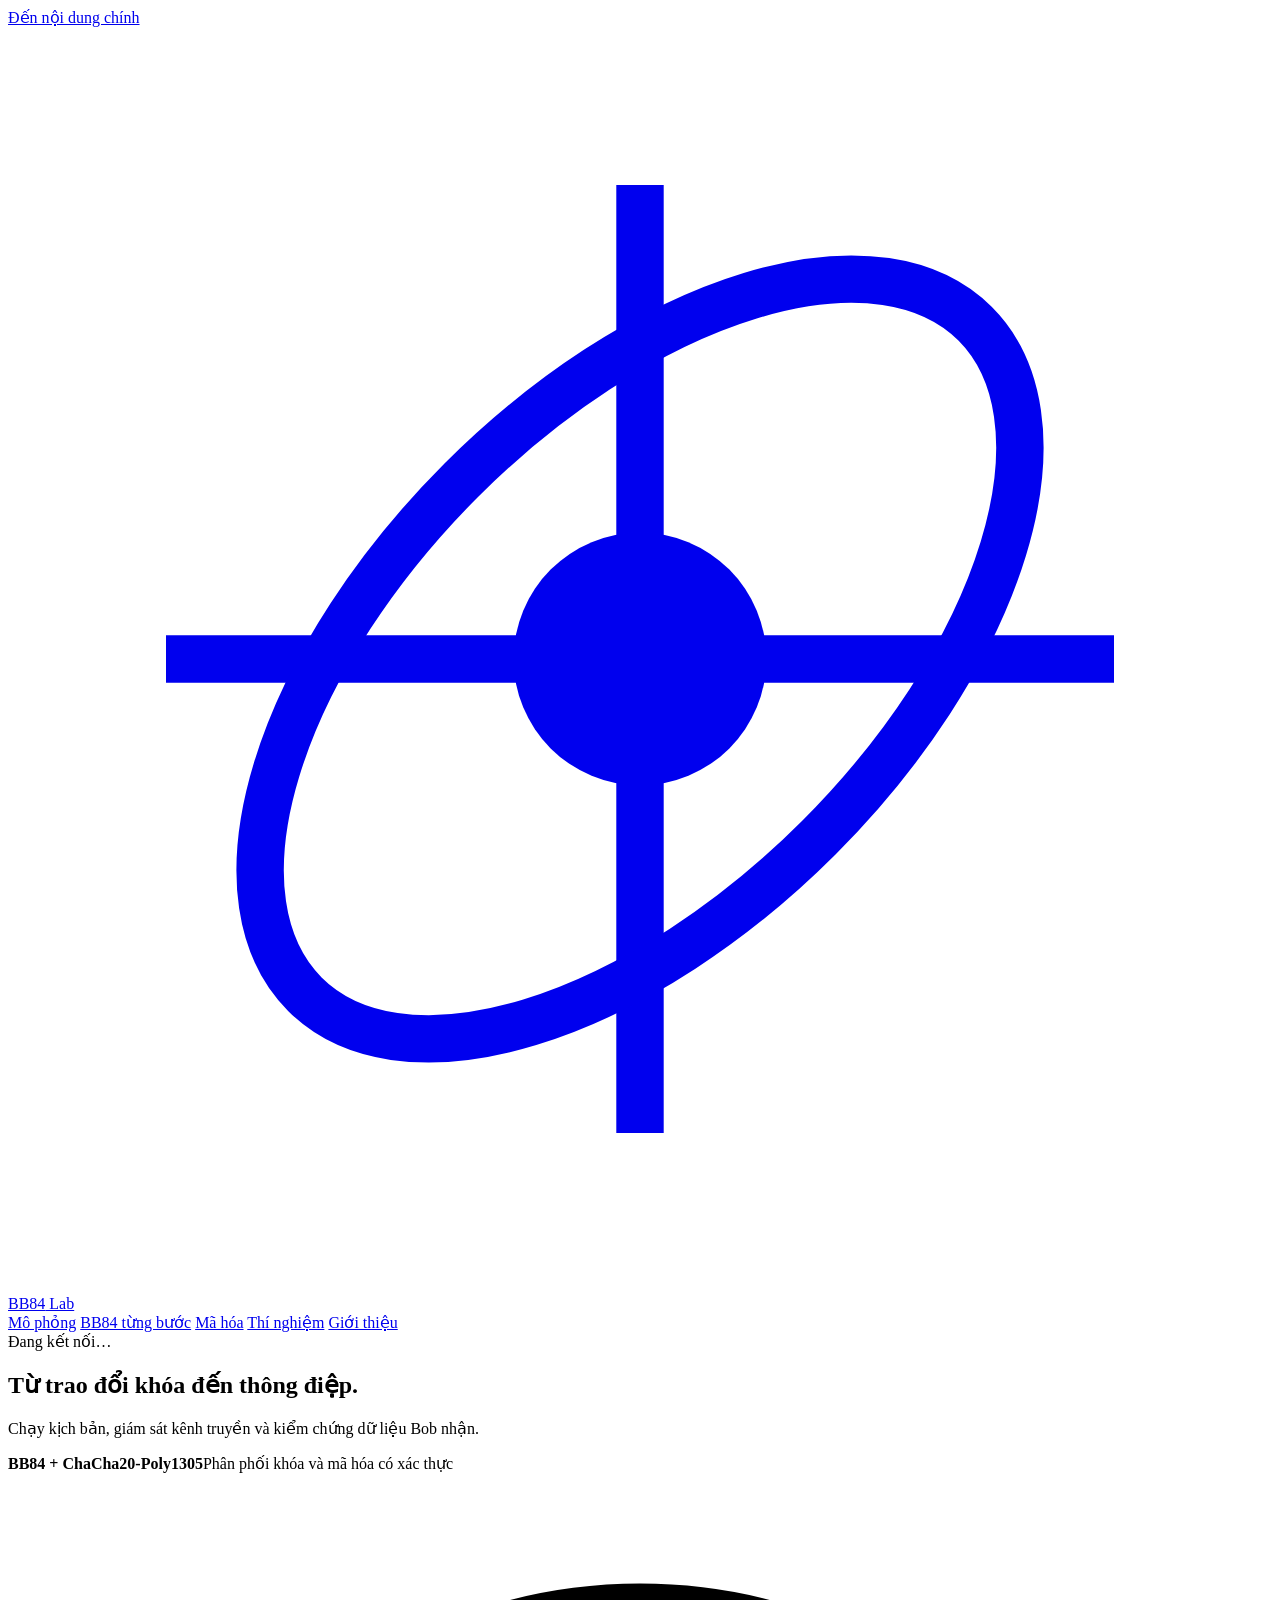
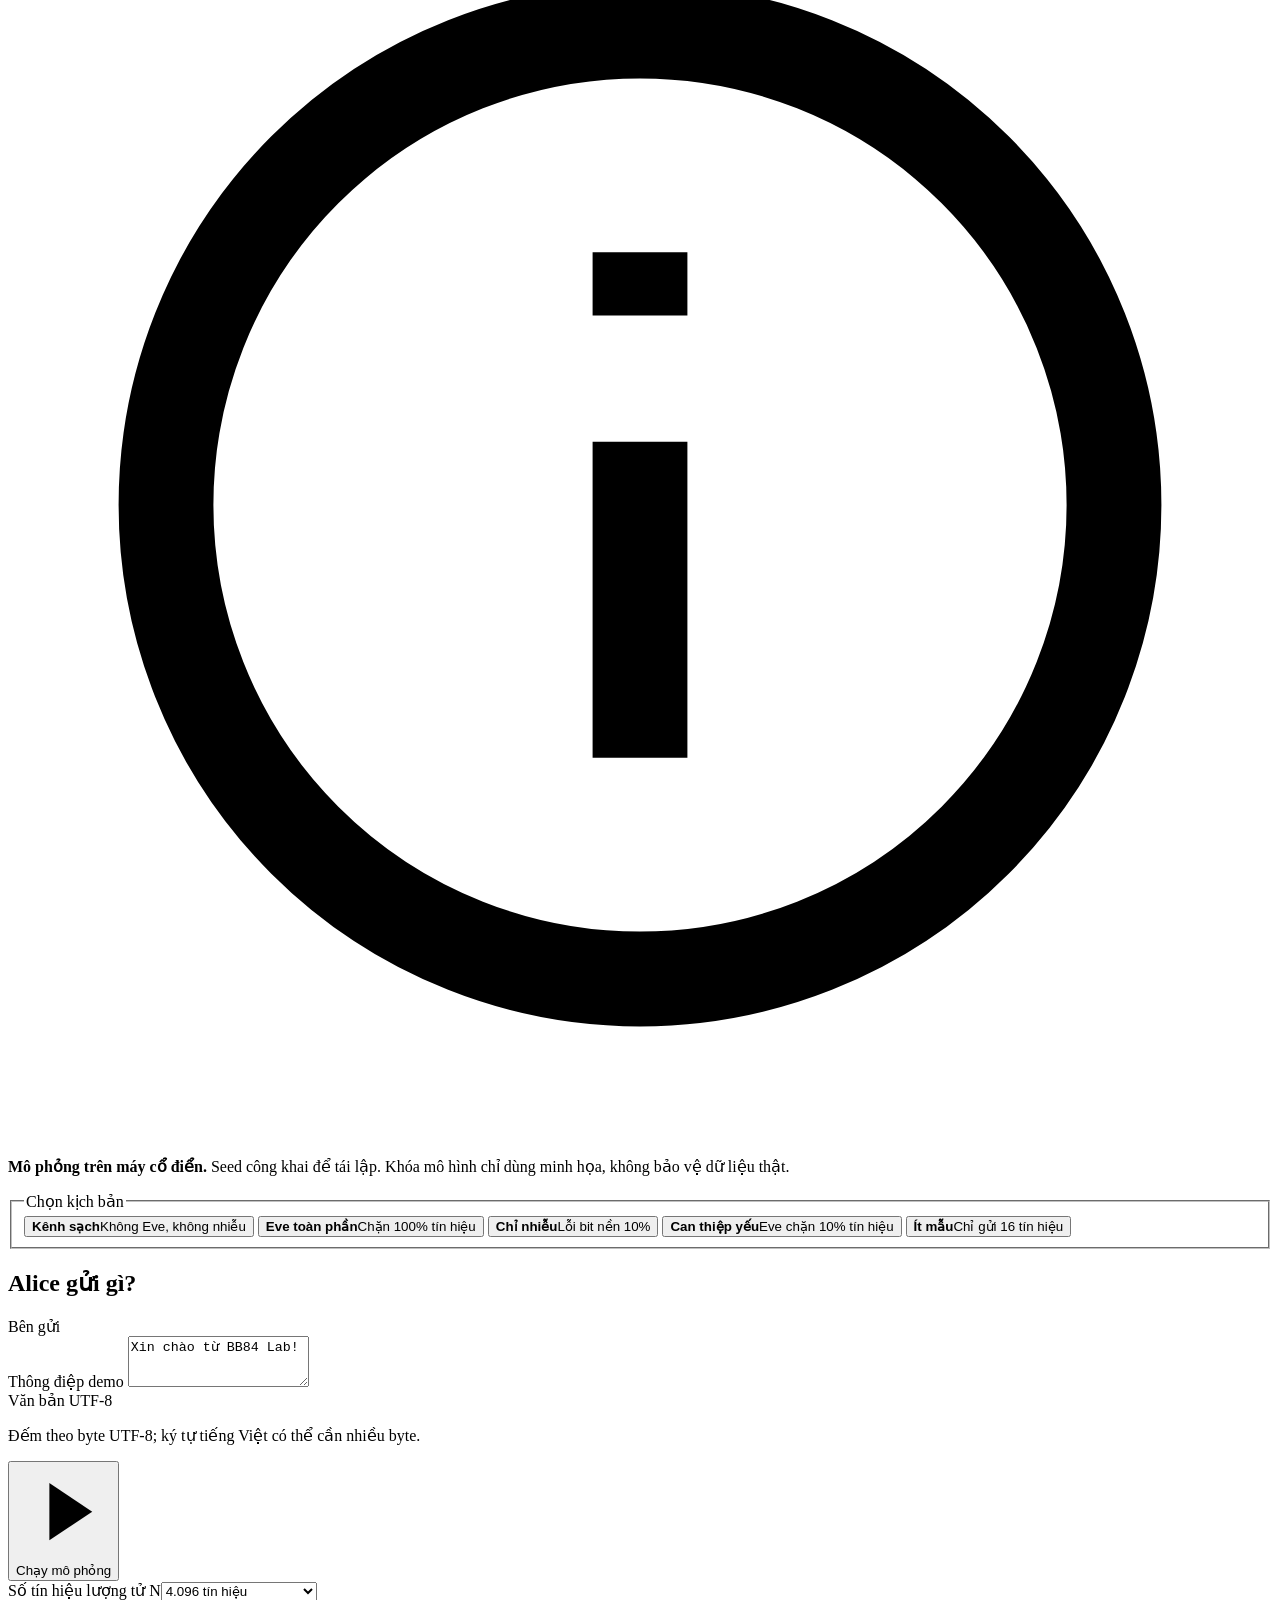
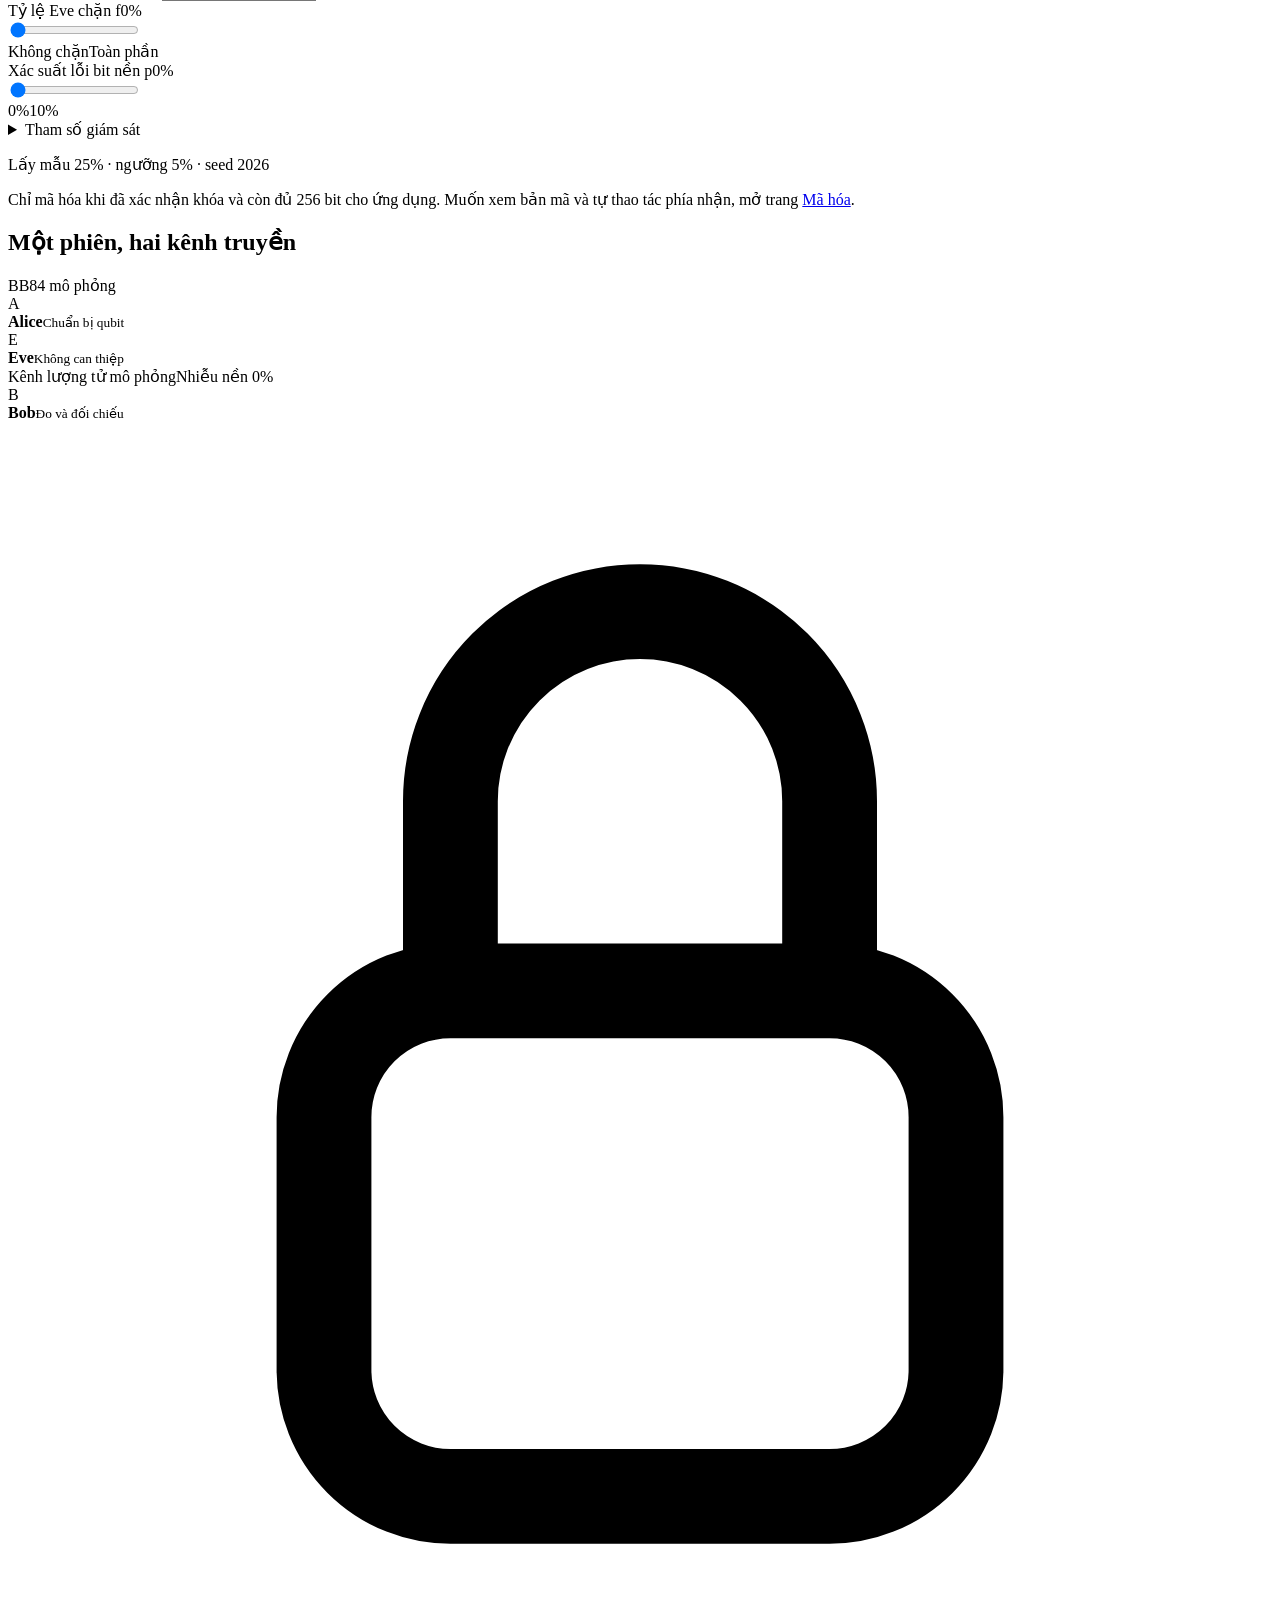
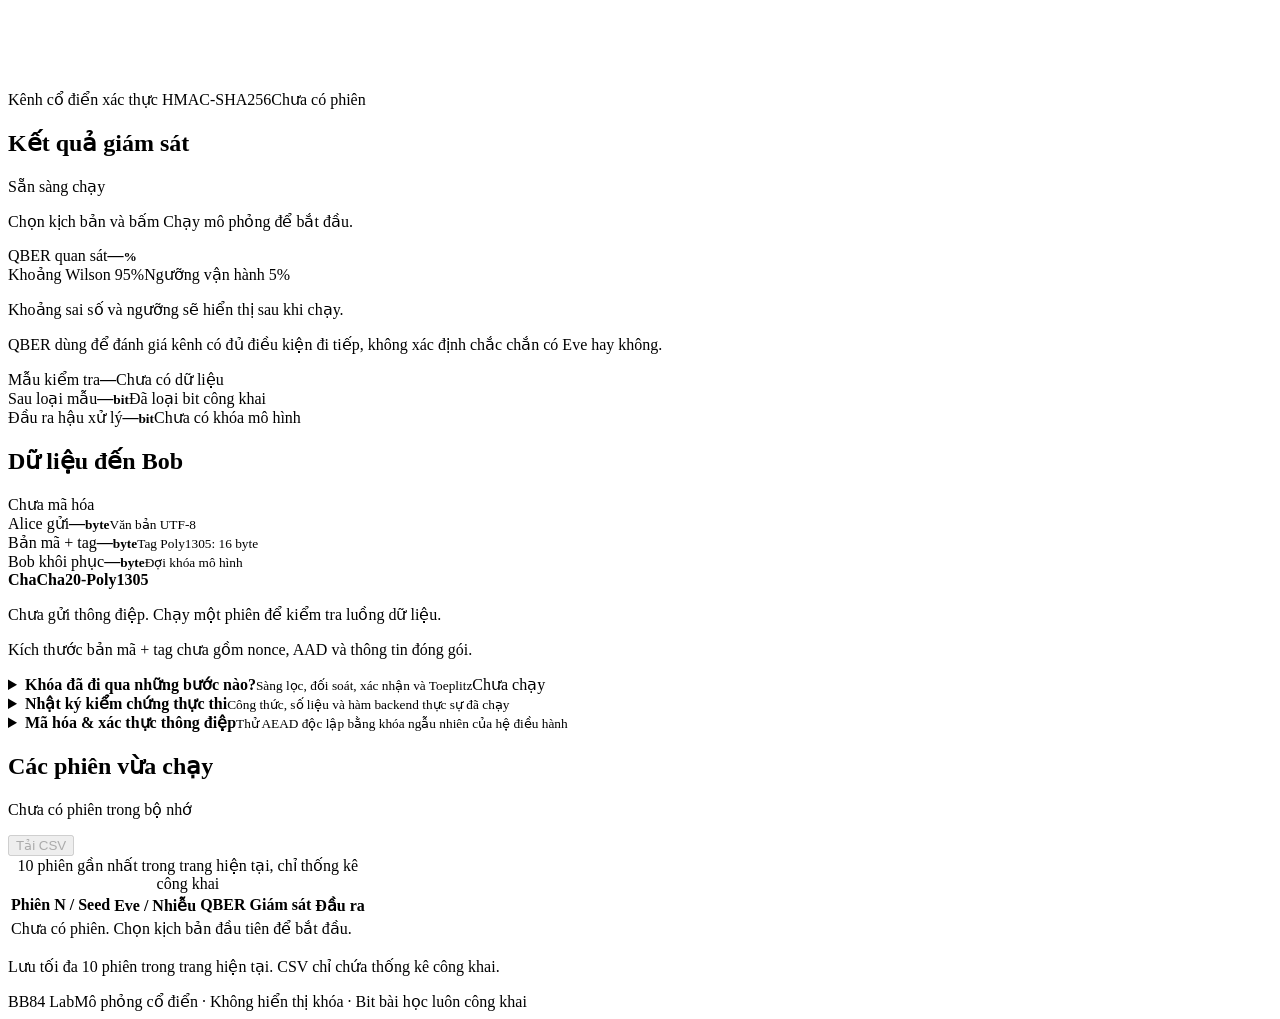
==== commit cac68dd1: "feat: add BB84 walkthrough and interactive packet demo" ====
--- a/web/index.html
+++ b/web/index.html
@@ -8,6 +8,7 @@
   <title>BB84 Lab · Trao đổi khóa và mã hóa</title>
   <link rel="stylesheet" href="/styles.css">
   <script src="/app.js" defer></script>
+  <script src="/education.js" defer></script>
 </head>
 <body>
   <a class="skip-link" href="#main-content">Đến nội dung chính</a>
@@ -18,6 +19,8 @@
     </a>
     <nav class="main-nav" aria-label="Điều hướng chính">
       <a class="nav-link active" data-view="simulation" href="#simulation" aria-current="page">Mô phỏng</a>
+      <a class="nav-link" data-view="lesson" href="#lesson">BB84 từng bước</a>
+      <a class="nav-link" data-view="packet" href="#packet">Mã hóa</a>
       <a class="nav-link" data-view="experiments" href="#experiments">Thí nghiệm</a>
       <a class="nav-link" data-view="about" href="#about">Giới thiệu</a>
     </nav>
@@ -72,7 +75,7 @@
               <p class="input-help">Xác thực thất bại phải hủy phiên trước khi mã hóa.</p>
             </details>
             <p class="parameter-summary" id="parameter-summary">Lấy mẫu 25% · ngưỡng 5% · seed 2026</p>
-            <p class="form-footnote">Chỉ mã hóa khi đã xác nhận khóa và còn đủ 256 bit cho ứng dụng.</p>
+            <p class="form-footnote">Chỉ mã hóa khi đã xác nhận khóa và còn đủ 256 bit cho ứng dụng. Muốn xem bản mã và tự thao tác phía nhận, mở trang <a href="#packet" data-view="packet">Mã hóa</a>.</p>
           </form>
         </section>
 
@@ -140,6 +143,57 @@
         <div class="table-scroll" role="region" aria-label="Lịch sử 10 phiên, có thể cuộn ngang" tabindex="0"><table><caption class="sr-only">10 phiên gần nhất trong trang hiện tại, chỉ thống kê công khai</caption><thead><tr><th scope="col">Phiên</th><th scope="col">N / Seed</th><th scope="col">Eve / Nhiễu</th><th scope="col">QBER</th><th scope="col">Giám sát</th><th scope="col">Đầu ra</th></tr></thead><tbody id="history-body"><tr><td colspan="6" class="empty-cell">Chưa có phiên. Chọn kịch bản đầu tiên để bắt đầu.</td></tr></tbody></table></div>
         <p class="history-note">Lưu tối đa 10 phiên trong trang hiện tại. CSV chỉ chứa thống kê công khai.</p>
       </section>
+    </section>
+
+    <section id="view-lesson" class="view" aria-labelledby="lesson-title" hidden>
+      <div class="page-heading"><div><h1 id="lesson-title">Nhìn từng tín hiệu.<br>Hiểu cách BB84 hoạt động.</h1><p class="page-description">Theo dõi bit, cơ sở, phép đo và những vị trí bị loại trong một bài học 16 tín hiệu.</p></div><span class="person-tag">Chế độ học</span></div>
+      <div class="scope-banner"><p><strong>Dữ liệu công khai riêng cho bài học.</strong> Các bit hiển thị ở đây không được dùng tạo khóa mã hóa. Kết quả 16 tín hiệu không thay thế đánh giá thống kê nhiều phiên.</p></div>
+      <form id="lesson-form" class="lesson-controls" autocomplete="off"><div><label for="lesson-scenario">Kịch bản bài học</label><select id="lesson-scenario" name="scenario"><option value="clean">Kênh sạch</option><option value="eve">Eve chặn toàn bộ</option><option value="noise">Chỉ nhiễu 10%</option><option value="weak">Eve chặn 10%</option></select></div><div><label for="lesson-seed">Seed công khai</label><input id="lesson-seed" name="seed" type="number" inputmode="numeric" min="0" max="2147483647" step="1" value="2026" required></div><button class="button primary" id="run-lesson" type="submit"><span class="button-label">Tạo 16 tín hiệu</span><span class="button-spinner" aria-hidden="true"></span></button></form>
+      <div id="lesson-error" class="error-message" role="alert" hidden></div>
+      <p id="lesson-config-note" class="section-note" role="status">Tạo một bài học, sau đó bấm Bước tiếp theo để theo dõi kết quả.</p>
+      <div id="lesson-content" hidden>
+        <ol class="lesson-step-nav" id="lesson-steps" aria-label="Các bước BB84"></ol>
+        <section class="lesson-board" aria-labelledby="lesson-stage-title"><div class="panel-heading"><div><h2 id="lesson-stage-title">Alice chọn bit và cơ sở</h2><p id="lesson-stage-description" class="section-note"></p></div><div class="step-actions"><button id="lesson-previous" type="button" class="button secondary">Bước trước</button><button id="lesson-next" type="button" class="button primary">Bước tiếp theo</button><button id="lesson-all" type="button" class="button secondary">Hiện toàn bộ</button></div></div><p class="lesson-legend"><span class="legend-keep">Giữ sau sàng lọc</span><span class="legend-drop">Khác cơ sở, bị loại</span><span class="legend-sample">Mẫu công khai, phải bỏ</span><span class="legend-error">Sai khác trong mẫu</span></p><div class="table-scroll" role="region" aria-label="16 tín hiệu BB84, có thể cuộn ngang; chọn số thứ tự để xem mạch" tabindex="0"><table id="lesson-table" class="lesson-table"><caption class="sr-only">Kết quả từ cùng hàm mô phỏng của backend, riêng cho bài học công khai</caption><thead id="lesson-table-head"></thead><tbody id="lesson-table-body"></tbody></table></div><div class="lesson-statistics" aria-live="polite"><span id="lesson-sifted">Chưa sàng lọc</span><span id="lesson-samples">Chưa lấy mẫu</span><span id="lesson-qber">Chưa tính QBER</span></div><p id="lesson-conclusion" class="lesson-conclusion"></p></section>
+        <section class="card circuit-card" id="lesson-circuit-panel" aria-labelledby="lesson-circuit-title" hidden><div class="card-heading"><div><h2 id="lesson-circuit-title">Mạch của tín hiệu đang chọn</h2><p class="section-note">Chọn số thứ tự trong bảng để đổi tín hiệu. X đổi bit, H đổi cơ sở, M là phép đo.</p></div><span class="person-tag" id="lesson-selected-label">Tín hiệu 1</span></div><div id="lesson-circuit" class="circuit-scroll" role="region" aria-label="Sơ đồ chuẩn bị và đo, có thể cuộn ngang" tabindex="0"></div><p id="lesson-circuit-explanation" class="paired-explanation"></p><div class="probability-grid"><section aria-labelledby="lesson-probability-title"><h3 id="lesson-probability-title">Bob có thể đo được gì?</h3><div id="lesson-probability-chart"></div><p id="lesson-observation" class="input-help"></p></section><section aria-labelledby="lesson-reference-title"><h3 id="lesson-reference-title">Đối chiếu Qiskit/Aer đã lưu</h3><div id="lesson-reference-chart"></div><p id="lesson-reference-note" class="input-help"></p></section></div></section>
+      </div>
+    </section>
+
+    <section id="view-packet" class="view" aria-labelledby="packet-title" hidden>
+      <div class="page-heading"><div><h1 id="packet-title">Xem bản mã.<br>Tự kiểm chứng phía nhận.</h1><p class="page-description">Thiết lập một phiên BB84 mới, mã hóa rồi chủ động thử sửa gói, giải mã và phát lại.</p></div><span class="person-tag">ChaCha20-Poly1305</span></div>
+      <div class="scope-banner"><p><strong>Chỉ dùng thông điệp thử nghiệm công khai.</strong> Bản rõ và bản mã được hiển thị trong trang này theo yêu cầu; không đưa vào CSV hay log. Khóa mô phỏng không dùng bảo vệ dữ liệu thật.</p></div>
+      <div class="packet-layout">
+        <section class="controls-panel" aria-labelledby="packet-input-title">
+          <div class="panel-heading"><h2 id="packet-input-title">Thông điệp của Alice</h2></div>
+          <form id="packet-form" autocomplete="off">
+            <div class="form-row"><label for="packet-message">Văn bản UTF-8</label><textarea id="packet-message" name="message" rows="4" maxlength="4096">Chào Bob!</textarea><p id="packet-input-meta" class="input-meta"></p></div>
+            <div class="form-row"><label for="packet-scenario">Kịch bản BB84</label><select id="packet-scenario" name="scenario"><option value="clean">Kênh sạch</option><option value="eve">Eve chặn toàn bộ</option><option value="noise">Chỉ nhiễu 10%</option><option value="weak">Eve chặn 10%</option></select></div>
+            <div class="two-columns">
+              <div class="form-row"><label for="packet-signals">Số tín hiệu</label><select id="packet-signals" name="signals"><option value="16">16</option><option value="1024">1.024</option><option value="4096" selected>4.096</option><option value="16384">16.384</option></select></div>
+              <div class="form-row"><label for="packet-seed">Seed</label><input id="packet-seed" name="seed" type="number" inputmode="numeric" min="0" max="2147483647" step="1" value="2026" required></div>
+            </div>
+            <p class="input-help">Lấy mẫu 25%, ngưỡng 5%, ít nhất 100 mẫu. Chỉ tạo gói nếu hậu xử lý đủ điều kiện.</p>
+            <button type="submit" class="button primary" id="create-packet"><span class="button-label">Thiết lập phiên và mã hóa</span><span class="button-spinner" aria-hidden="true"></span></button>
+            <div id="packet-error" class="error-message" role="alert" tabindex="-1" hidden></div>
+          </form>
+          <p class="form-footnote">Gói hết hạn sau 10 phút, chỉ lưu trong RAM. Tải lại trang cần tạo gói mới.</p>
+        </section>
+        <div class="packet-output"><p id="packet-context" class="result-context" role="status">Chưa có gói. Nhập thông điệp rồi thiết lập phiên.</p><div id="packet-empty" class="verification-empty">Bạn sẽ xem được bản mã thực tế, tag và dữ liệu phía Bob sau khi giải mã.</div><div id="packet-content" hidden>
+          <section class="packet-flow-panel" aria-labelledby="packet-flow-title"><h2 id="packet-flow-title">Khóa và dữ liệu đi hai đường</h2><div id="packet-flow" class="circuit-scroll" role="region" aria-label="Luồng BB84, hậu xử lý, HKDF và mã hóa, có thể cuộn ngang" tabindex="0"></div><p id="packet-key-note" class="input-help"></p></section>
+          <section class="card packet-cipher-card" aria-labelledby="packet-cipher-title">
+            <div class="card-heading"><h2 id="packet-cipher-title">Gói Alice đã tạo</h2><span class="tag neutral" id="packet-delivery-badge">Bob chưa nhận</span></div>
+            <div class="packet-data-body">
+              <dl class="packet-metrics"><div><dt>Bản rõ</dt><dd id="packet-plain-size">—</dd></div><div><dt>Bản mã + tag</dt><dd id="packet-cipher-size">—</dd></div><div><dt>Tag xác thực</dt><dd id="packet-tag-size">—</dd></div></dl>
+              <h3 class="data-label" id="packet-hex-label">Bản mã dạng hex</h3>
+              <pre id="packet-ciphertext" class="byte-preview" aria-labelledby="packet-hex-label" tabindex="0"></pre>
+              <p id="packet-preview-note" class="input-help"></p>
+              <h3 class="data-label" id="packet-tag-label">Tag Poly1305, 128 bit</h3>
+              <code id="packet-tag" class="packet-code" aria-labelledby="packet-tag-label"></code>
+              <details class="packet-metadata"><summary>Nonce, AAD và dấu vân tay của gói</summary><dl><dt>Nonce 96 bit</dt><dd><code id="packet-nonce"></code></dd><dt>AAD, không được mã hóa</dt><dd><code id="packet-aad"></code></dd><dt>SHA-256 của bản mã + tag</dt><dd><code id="packet-digest"></code></dd></dl></details>
+            </div>
+          </section>
+          <section class="card packet-receiver" aria-labelledby="packet-receiver-title"><div class="card-heading"><h2 id="packet-receiver-title">Bob kiểm tra và giải mã</h2></div><div class="packet-data-body"><div class="packet-actions"><button id="packet-tamper" class="button secondary" type="button"><span class="button-label">Sửa một byte</span><span class="button-spinner" aria-hidden="true"></span></button><button id="packet-decrypt" class="button primary" type="button"><span class="button-label">Bob giải mã gói gốc</span><span class="button-spinner" aria-hidden="true"></span></button><button id="packet-replay" class="button secondary" type="button" disabled><span class="button-label">Phát lại gói</span><span class="button-spinner" aria-hidden="true"></span></button></div><p id="packet-action-status" class="packet-action-status" role="status">Có thể thử sửa gói trước khi gửi gói gốc. Phép thử không thay bản gốc.</p><pre id="packet-recovered" class="byte-preview recovered-preview" tabindex="0" aria-label="Bản rõ thực sự giải mã tại backend">Bob chưa nhận gói.</pre><p class="input-help">Lần thử sửa dùng gói đã lật 1 bit. Chỉ trả bản rõ khi xác thực thành công; phát lại dùng đúng gói đã được nhận.</p><ol id="packet-events" class="packet-events" aria-label="Lịch sử thao tác gói, không ghi nội dung thông điệp"></ol></div></section>
+        </div></div>
+      </div>
     </section>
 
     <section id="view-experiments" class="view" aria-labelledby="experiments-title" hidden>
@@ -168,7 +222,7 @@
       <section class="card alternatives-card" aria-labelledby="alternatives-title"><div class="card-heading"><h2 id="alternatives-title">Nếu không dùng BB84 thì dùng gì?</h2></div><p class="alternatives-intro">Các phương án thay phần thiết lập hoặc phân phối khóa. ChaCha20-Poly1305 vẫn nằm ở lớp mã hóa dữ liệu.</p><div class="table-scroll" role="region" aria-label="Các phương án thay BB84, có thể cuộn ngang" tabindex="0"><table class="alternatives-table"><caption class="sr-only">So sánh các phương án thiết lập hoặc phân phối khóa</caption><thead><tr><th scope="col">Phương án</th><th scope="col">Nhóm</th><th scope="col">Dữ liệu cần theo dõi</th><th scope="col">Vai trò trong đề tài</th></tr></thead><tbody><tr><th scope="row">BB84 <span class="choice-status current">Đang dùng</span></th><td>QKD chuẩn bị–đo</td><td>QBER, Wilson, số bit qua các bước</td><td>Mô phỏng và thí nghiệm chính</td></tr><tr><th scope="row">B92</th><td>Hai trạng thái không trực giao</td><td>Lỗi, kết quả có kết luận, tổn hao</td><td>So sánh lý thuyết; cần mô hình đo riêng</td></tr><tr><th scope="row">E91</th><td>QKD dựa trên vướng víu</td><td>CHSH, tương quan đo, QBER, độ bất định</td><td>Mở rộng bằng nguồn vướng víu hoặc mô phỏng Bell</td></tr><tr><th scope="row">ML-KEM</th><td>Thiết lập khóa hậu lượng tử</td><td>Thời gian, kích thước khóa và bản mã KEM</td><td>Giải pháp phần mềm, không cần kênh lượng tử</td></tr><tr><th scope="row">Diffie–Hellman</th><td>Thỏa thuận khóa cổ điển</td><td>Thời gian, khóa công khai, trạng thái phiên</td><td>Đối sánh; không chống máy lượng tử đủ mạnh</td></tr></tbody></table></div><p class="alternatives-decision">Chương trình hiện chỉ triển khai BB84. Số liệu B92, E91, ML-KEM và DH/ECDH chưa được đo trong ứng dụng.</p></section>
       <div class="scope-banner about-footer"><p>Không có photon thật hay thiết bị quang học. Kết quả chỉ áp dụng cho mô hình và các cấu hình đã kiểm tra.</p></div>
     </section>
-    <footer class="page-footer"><span translate="no">BB84 Lab</span><span>Mô phỏng cổ điển · Không hiển thị bit thô hoặc khóa</span></footer>
+    <footer class="page-footer"><span translate="no">BB84 Lab</span><span>Mô phỏng cổ điển · Không hiển thị khóa · Bit bài học luôn công khai</span></footer>
   </main>
 </body>
 </html>
